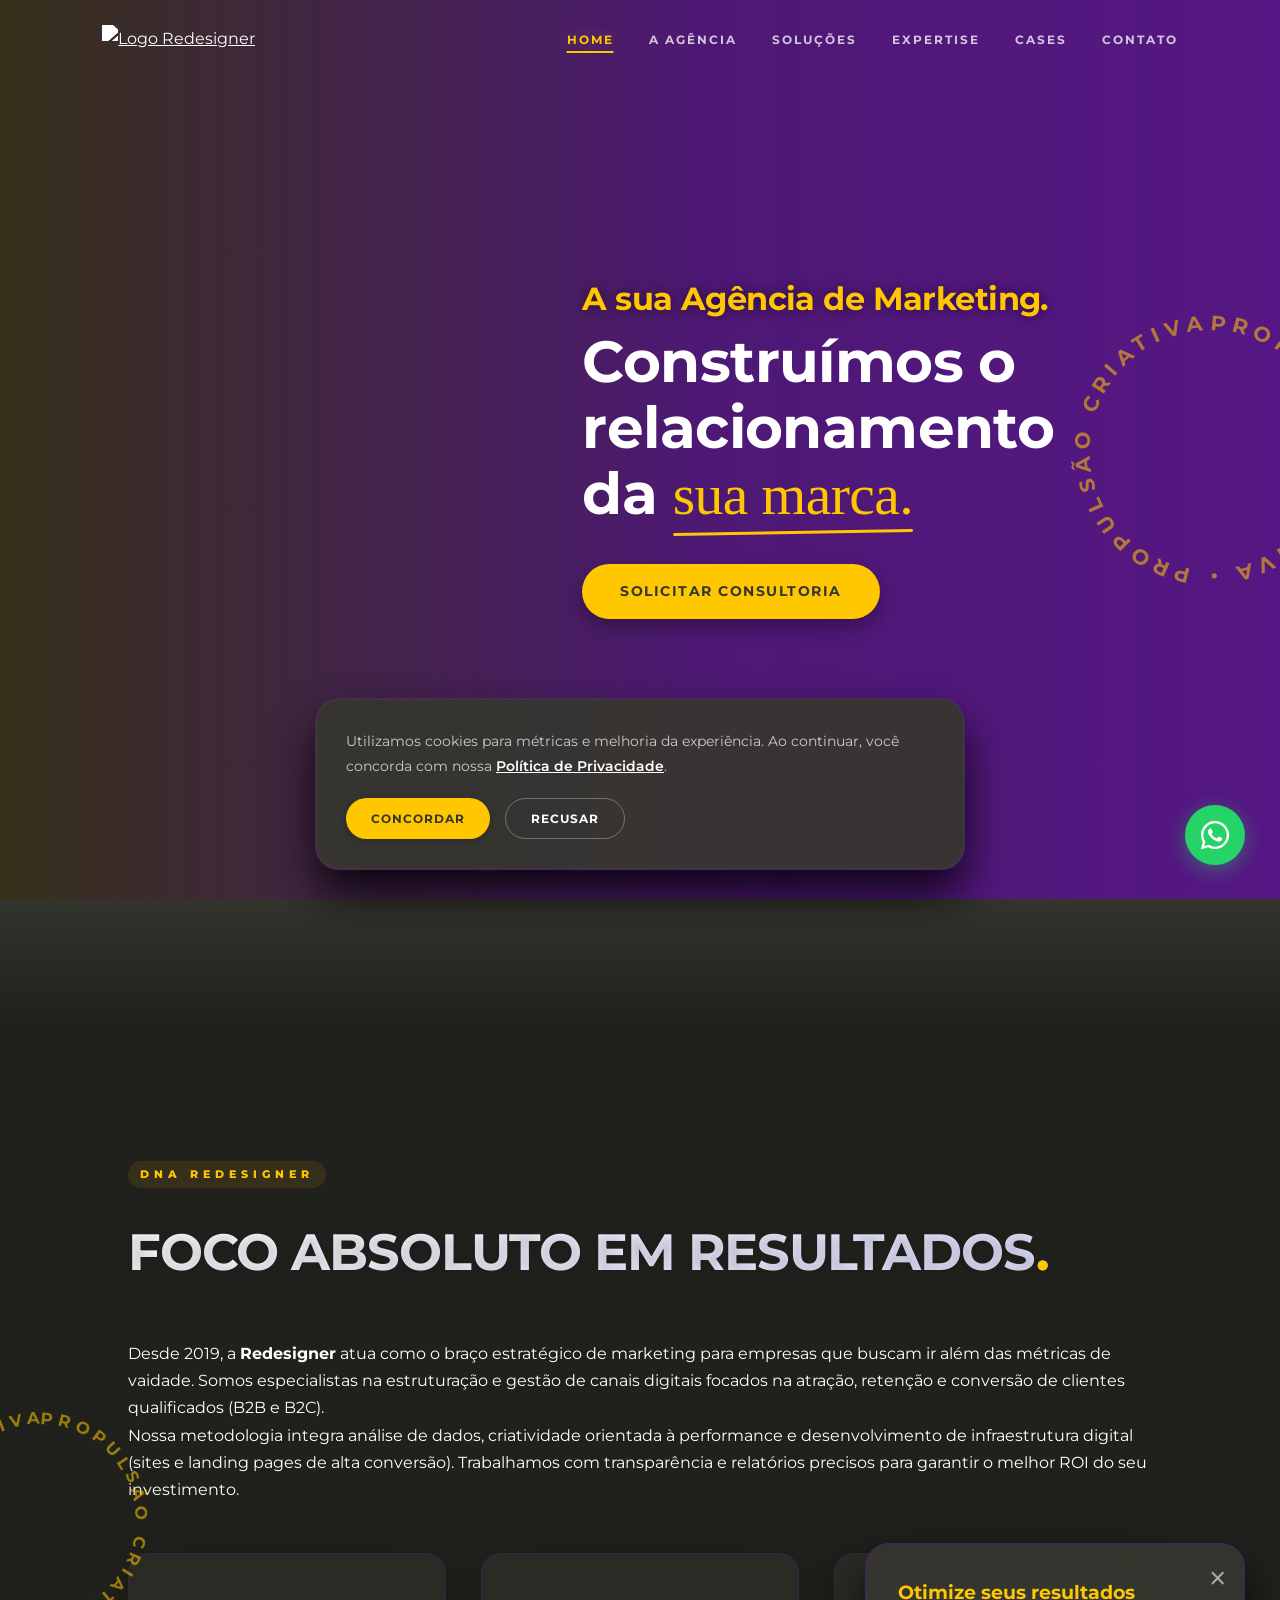
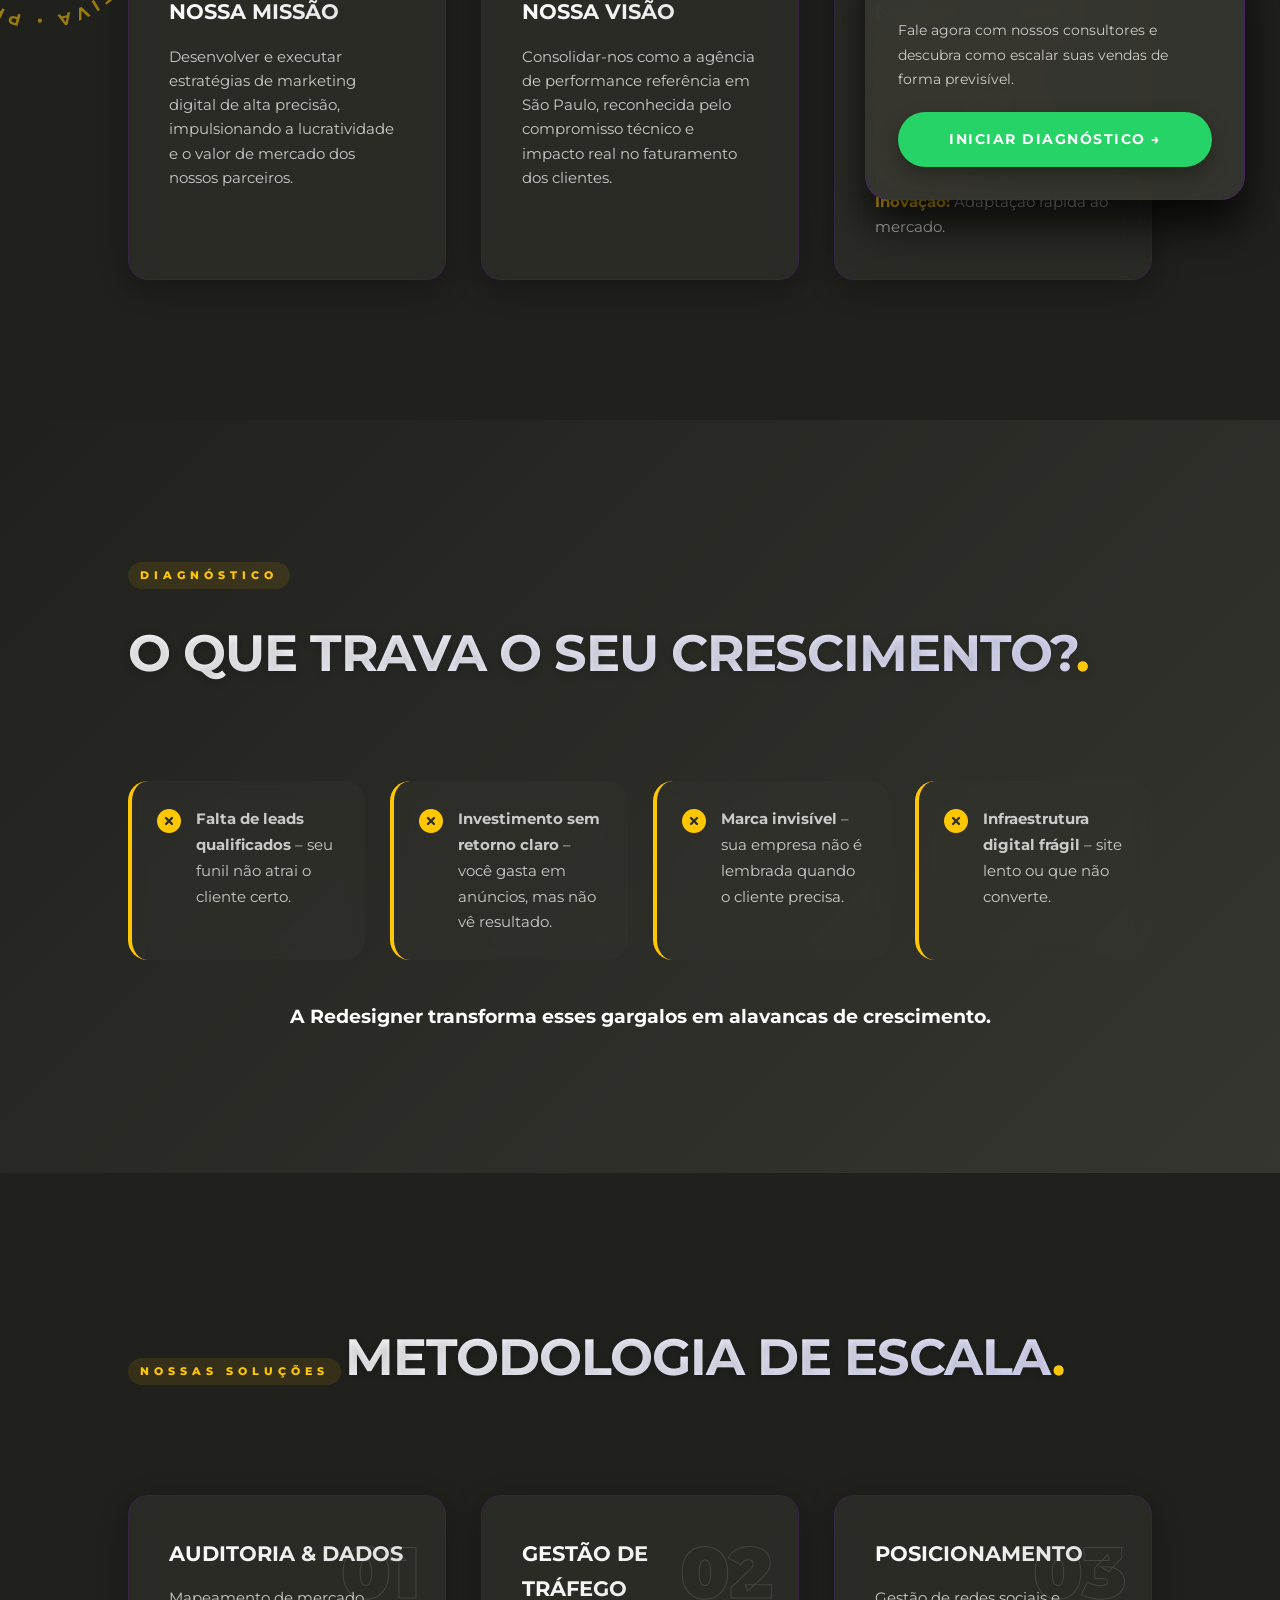
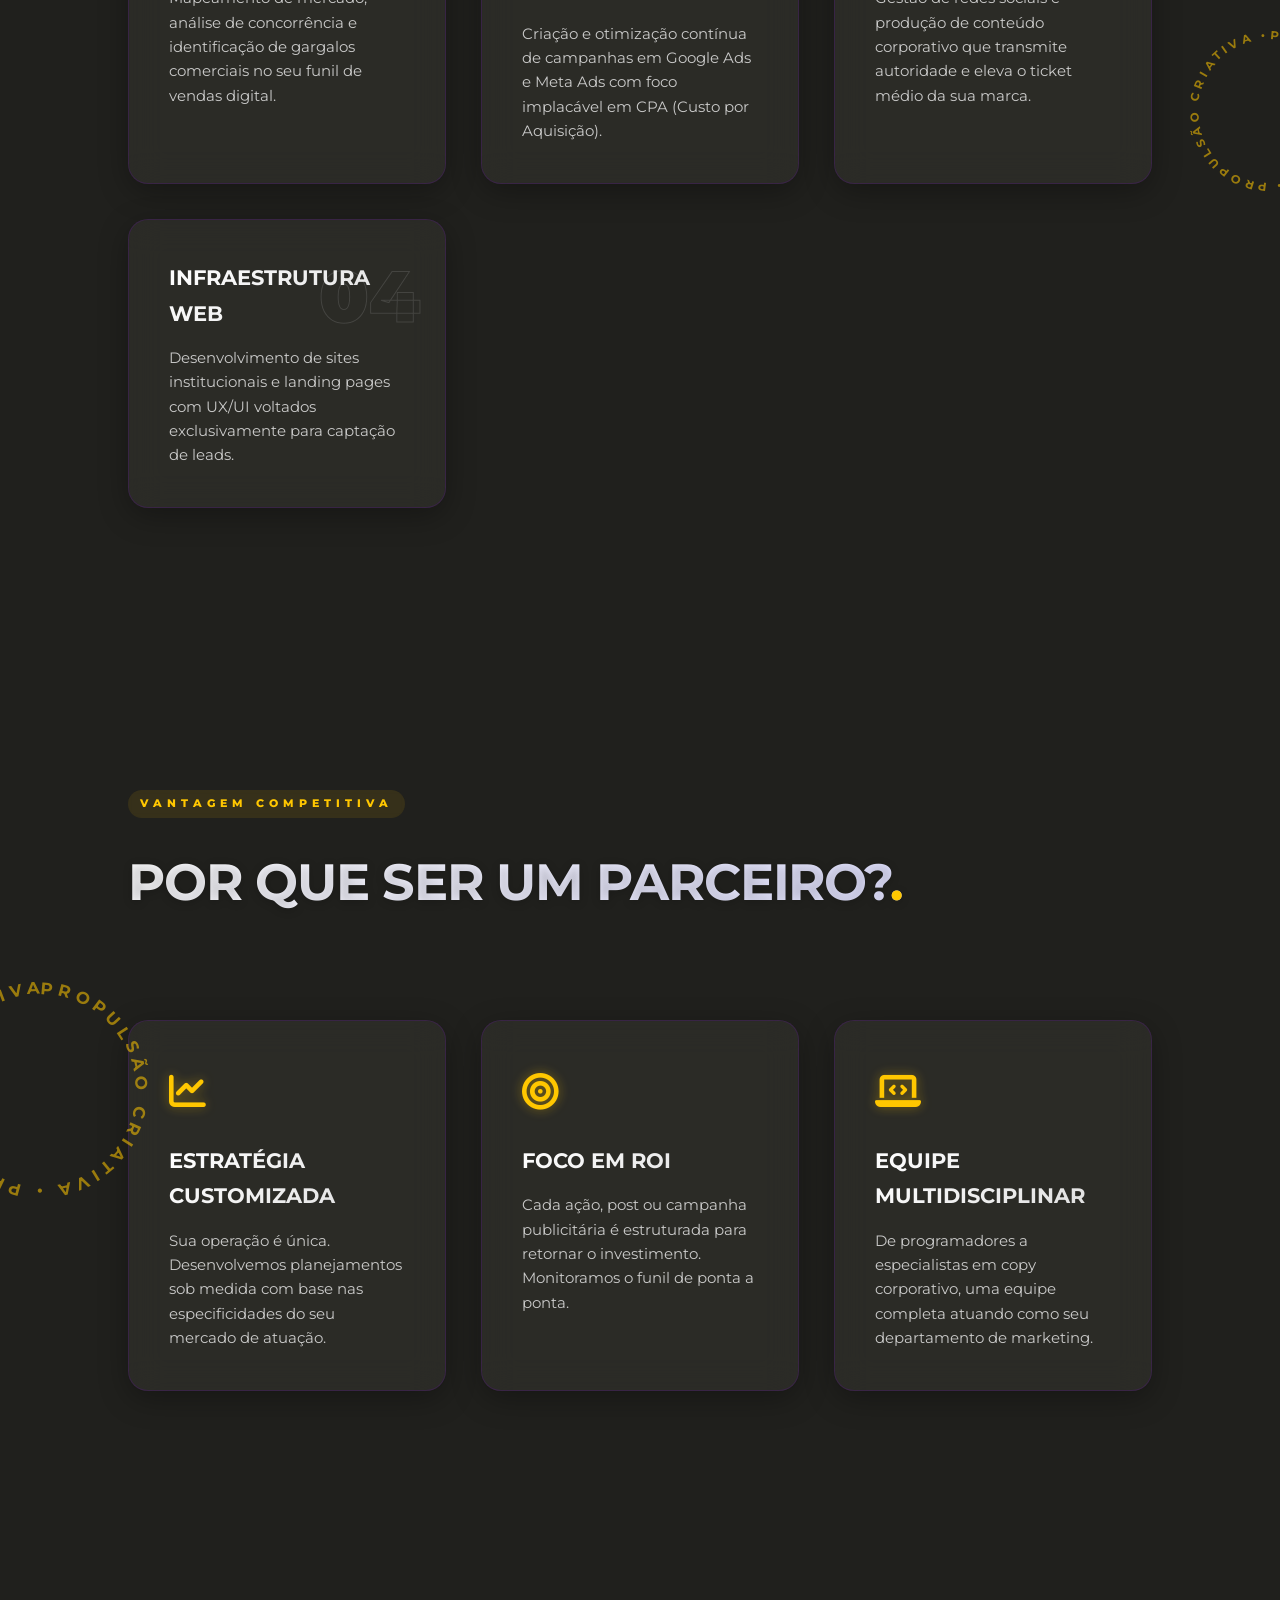
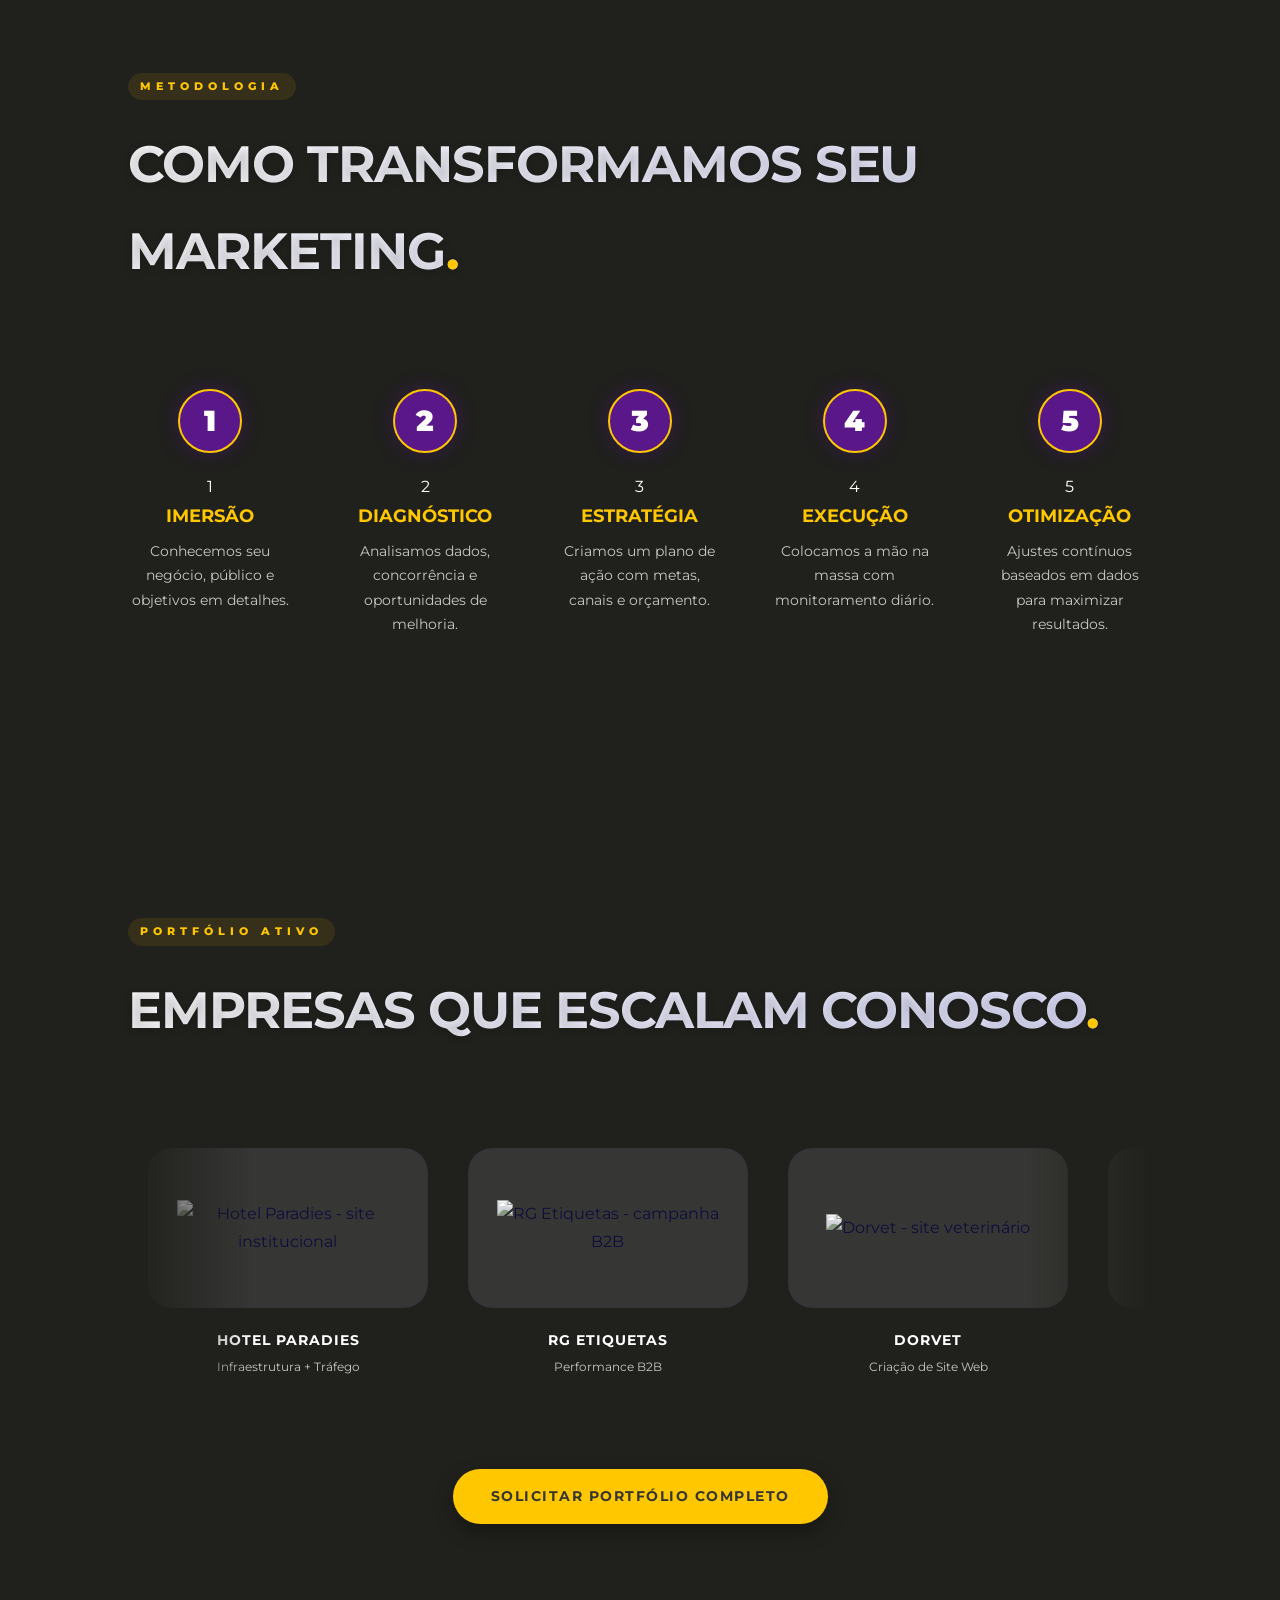
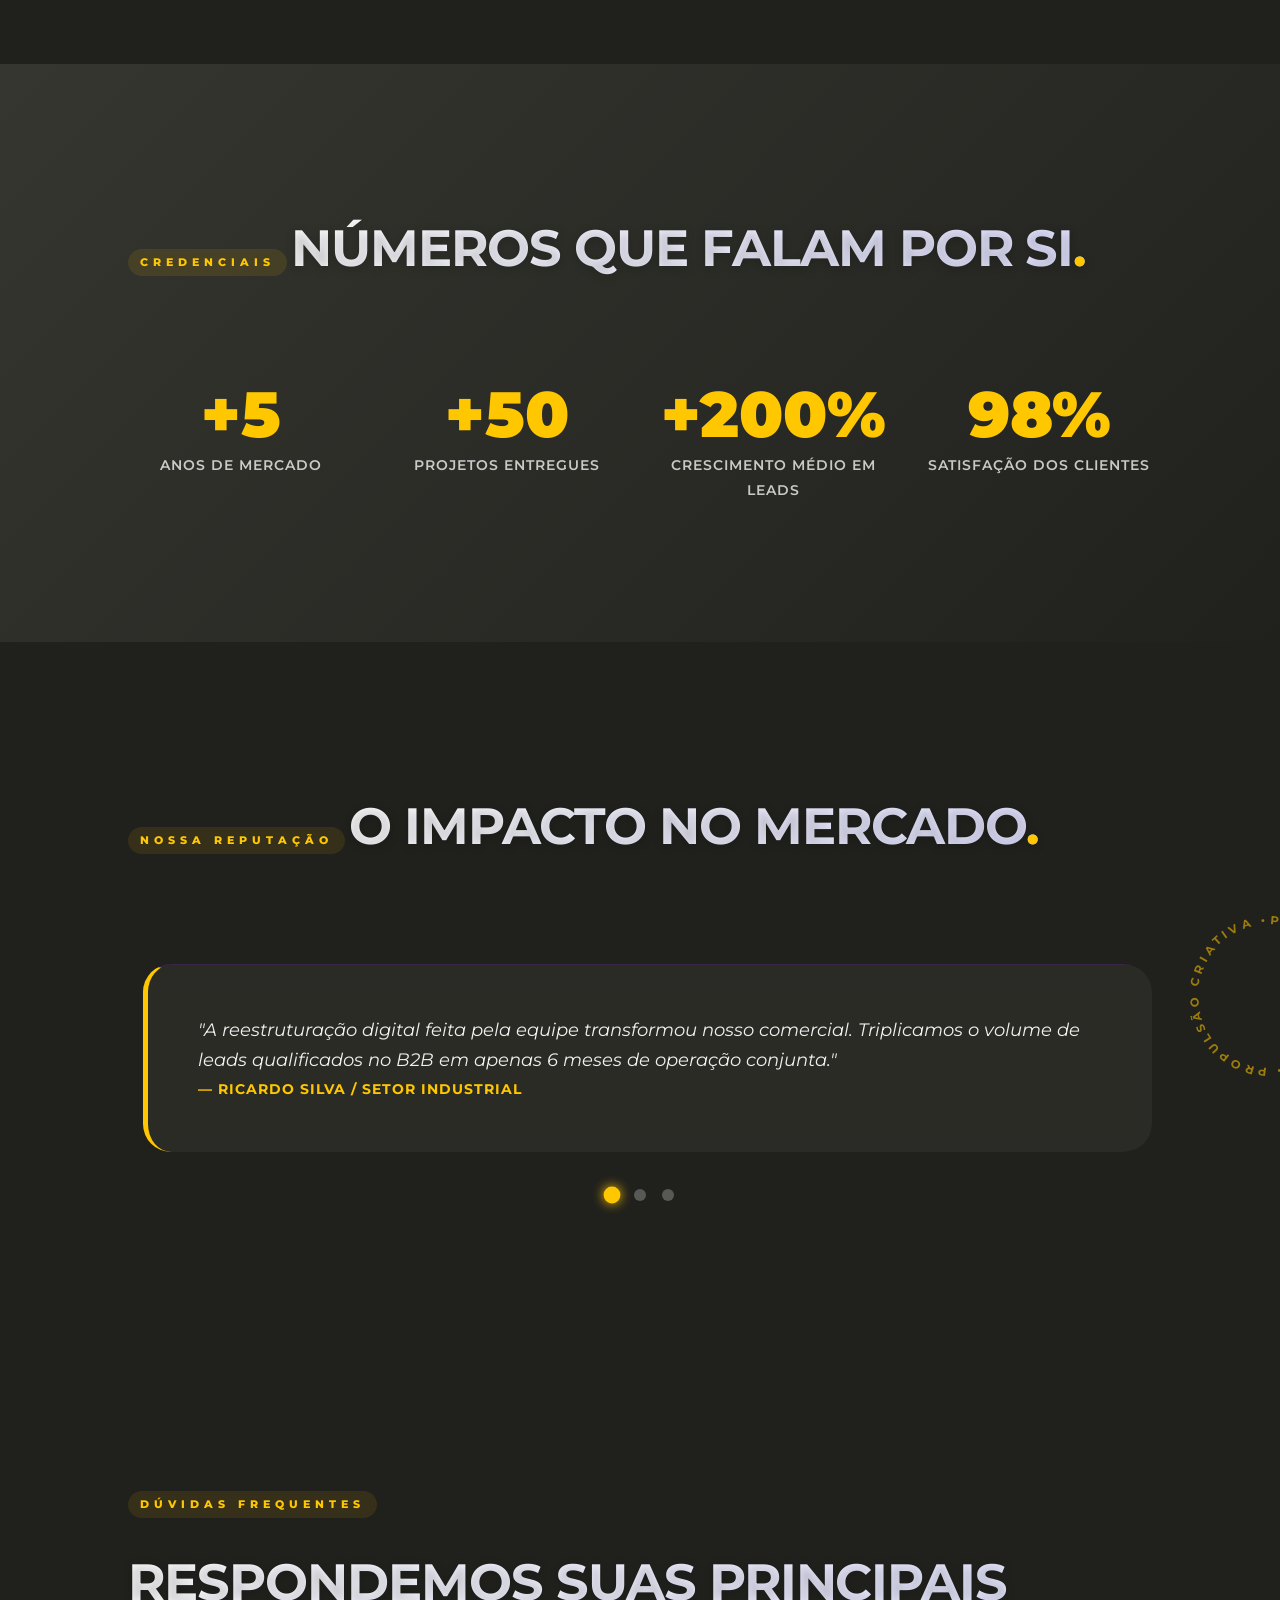
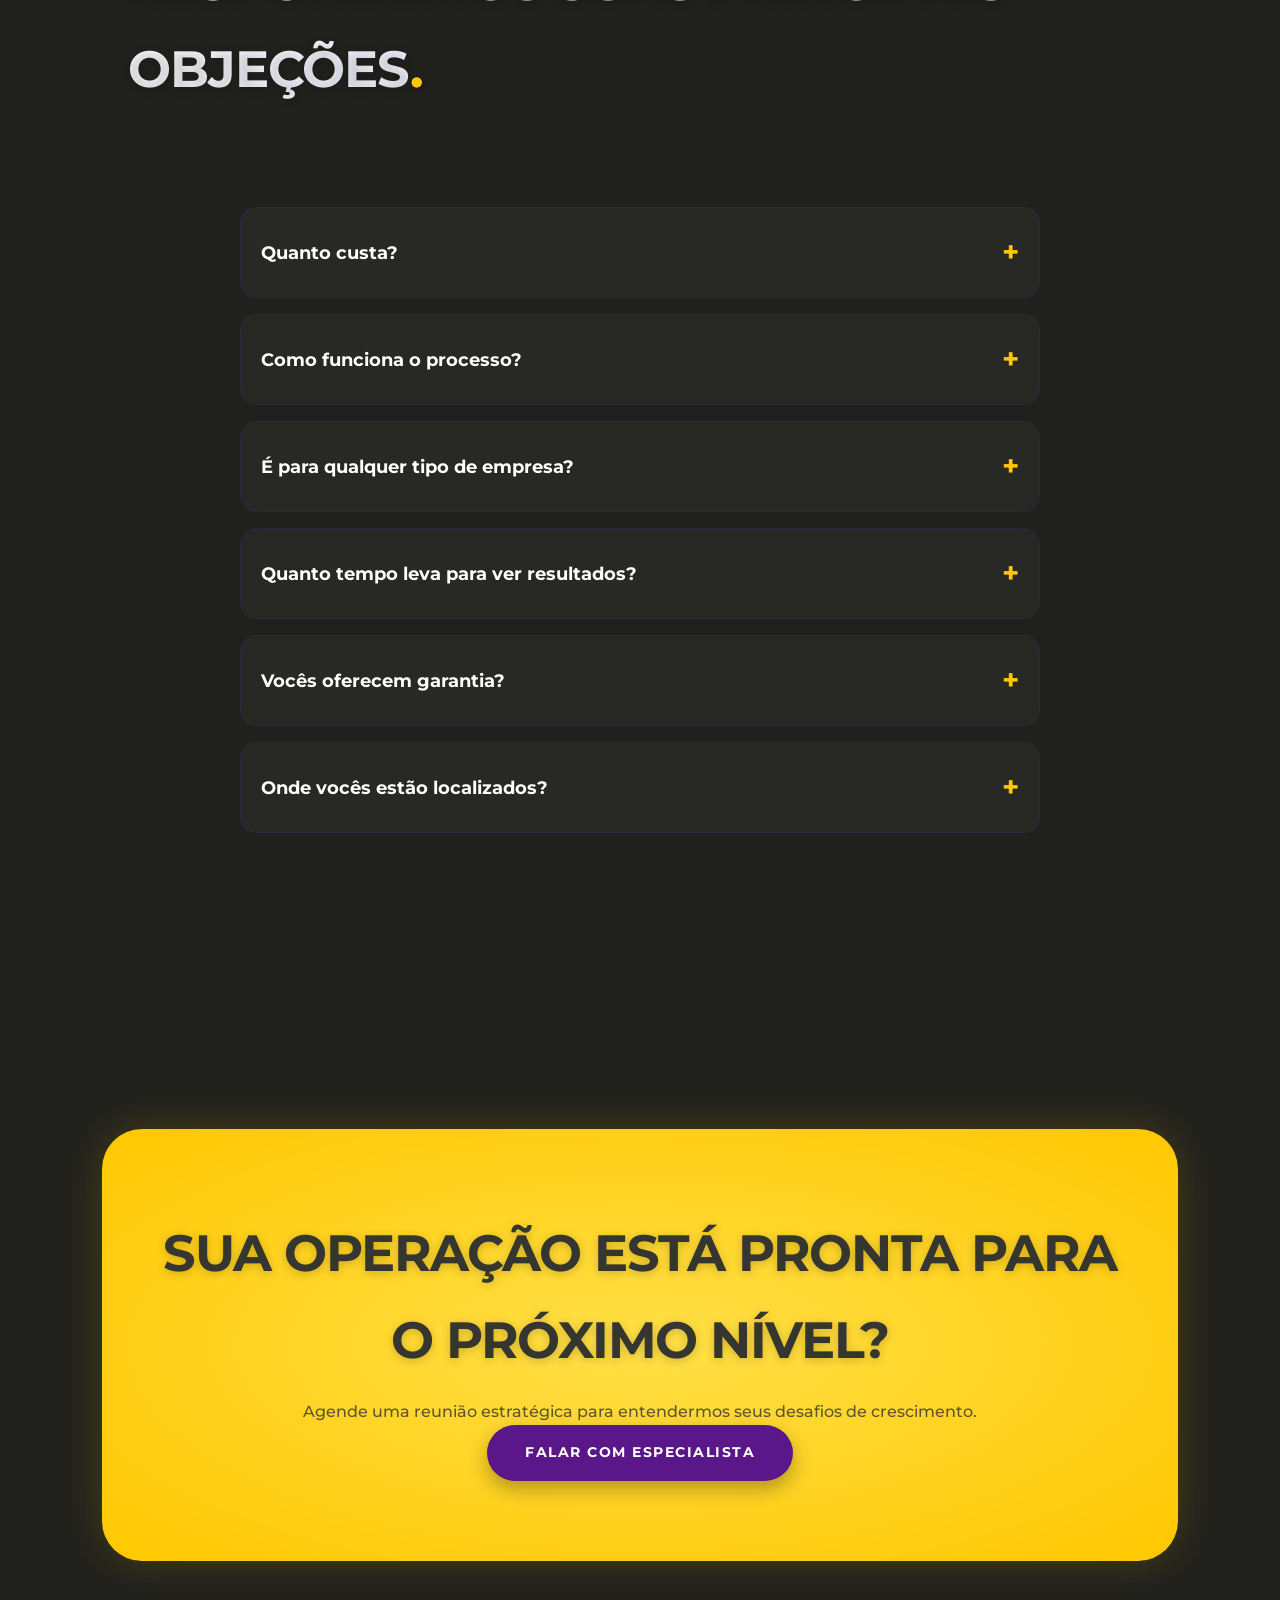
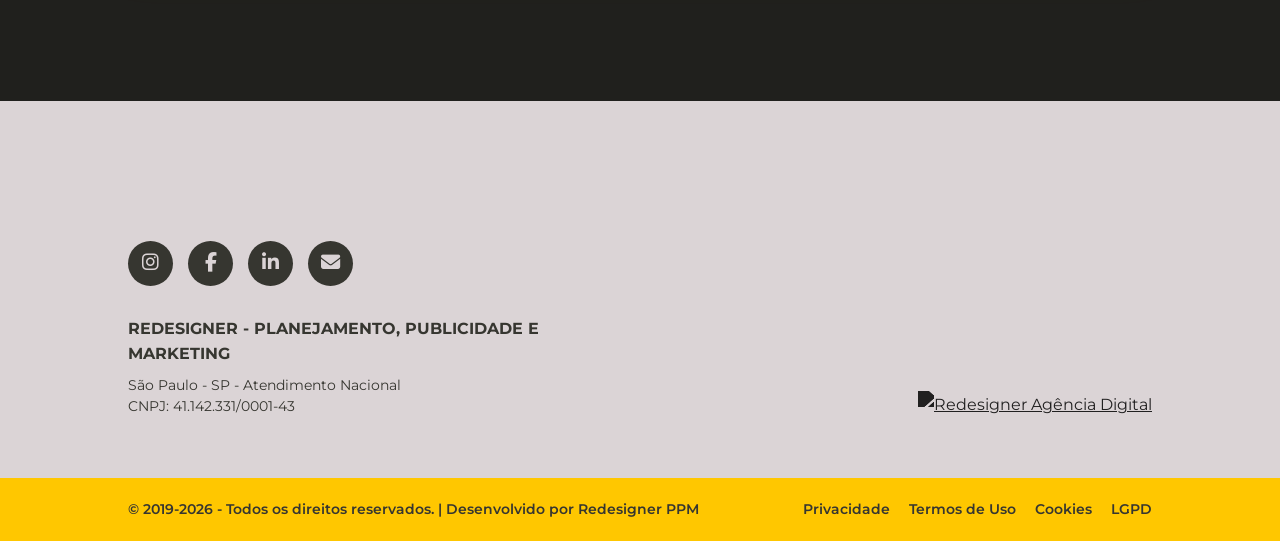
==== index.html @ c2cd37d7 "Add files via upload update" ====
<!DOCTYPE html>
<html lang="pt-BR">
<head>
    <meta charset="UTF-8">
    <meta name="viewport" content="width=device-width, initial-scale=1.0, viewport-fit=cover">
    <title>Redesigner | Agência de Marketing Digital & Performance em São Paulo</title>
    <meta name="description" content="Aceleramos o crescimento de PMEs com estratégias de tráfego pago, branding e infraestrutura digital. Foco em ROI e escala de faturamento.">
    <meta name="keywords" content="marketing digital, agência de marketing digital são paulo, gestão de redes sociais, tráfego pago, criação de sites, B2B, performance">
    <meta name="author" content="ReDesigner Agência Digital">
    <meta name="robots" content="index, follow, max-image-preview:large">
    <meta name="theme-color" content="#FFC700">
    <link rel="canonical" href="https://redesigner.com.br/">

    <!-- Favicons -->
    <link rel="icon" type="image/x-icon" href="favicon.ico">
    <link rel="icon" type="image/png" sizes="32x32" href="favicon-32x32.png">
    <link rel="icon" type="image/png" sizes="16x16" href="favicon-16x16.png">
    <link rel="apple-touch-icon" sizes="180x180" href="apple-touch-icon.png">
    <link rel="icon" type="image/png" sizes="192x192" href="android-chrome-192x192.png">
    <link rel="icon" type="image/png" sizes="512x512" href="android-chrome-512x512.png">

    <!-- Open Graph -->
    <meta property="og:type" content="website">
    <meta property="og:title" content="Redesigner | Engenharia de Crescimento e Performance">
    <meta property="og:description" content="Estratégias personalizadas e orientadas a dados para escalar o faturamento da sua empresa.">
    <meta property="og:url" content="https://redesigner.com.br/">
    <meta property="og:image" content="https://redesigner.com.br/logo-og.png">
    <meta name="twitter:card" content="summary_large_image">

    <!-- Schema.org -->
    <script type="application/ld+json">
        {
            "@context": "https://schema.org",
            "@type": "LocalBusiness",
            "name": "Redesigner Comunicação e Marketing",
            "description": "Agência de marketing digital especializada em performance, tráfego pago e soluções digitais focadas em conversão.",
            "url": "https://redesigner.com.br",
            "telephone": "+55 11 99977-8996",
            "address": {
                "@type": "PostalAddress",
                "addressLocality": "São Paulo",
                "addressRegion": "SP",
                "addressCountry": "BR"
            },
            "sameAs": [
                "https://www.instagram.com/agenciaredesigner",
                "https://www.facebook.com/agenciaredesigner"
            ],
            "openingHours": "Mo-Fr 09:00-18:00",
            "priceRange": "$$$"
        }
    </script>

    <!-- Pré-conexão para fontes -->
    <link rel="preconnect" href="https://fonts.googleapis.com">
    <link rel="preconnect" href="https://fonts.gstatic.com" crossorigin>
    <link rel="stylesheet" href="https://cdnjs.cloudflare.com/ajax/libs/font-awesome/6.4.0/css/all.min.css">
    <link href="https://fonts.googleapis.com/css2?family=Montserrat:wght@400;600;700;800;900&display=swap" rel="stylesheet">

    <!-- CSS principal -->
    <link rel="stylesheet" href="style.css">
</head>
<body>

    <!-- Elemento para partículas (somente desktop) -->
    <div id="particles-js" aria-hidden="true"></div>

    <!-- ========== WHATSAPP FLUTUANTE ========== -->
    <div class="whatsapp-float" id="whatsappFloatBtn" role="button" aria-label="Fale pelo WhatsApp" tabindex="0">
        <i class="fab fa-whatsapp" aria-hidden="true"></i>
    </div>
    <div class="whatsapp-modal" id="whatsappModal" role="dialog" aria-label="Modal WhatsApp">
        <button class="whatsapp-modal-close" id="whatsappModalClose" aria-label="Fechar modal">×</button>
        <h4>Otimize seus resultados</h4>
        <p>Fale agora com nossos consultores e descubra como escalar suas vendas de forma previsível.</p>
        <a href="https://wa.me/5511999778996" target="_blank" rel="noopener noreferrer" class="btn-prime btn-whatsapp">Iniciar Diagnóstico →</a>
    </div>

    <!-- ========== COOKIE POPUP ========== -->
    <div class="cookie-popup" id="cookiePopup" role="alert" aria-label="Aviso de cookies">
        <p>Utilizamos cookies para métricas e melhoria da experiência. Ao continuar, você concorda com nossa <a href="privacidade.html" class="cookie-link">Política de Privacidade</a>.</p>
        <div class="cookie-actions">
            <button class="btn-cookie btn-accept" id="cookieAccept">Concordar</button>
            <button class="btn-cookie btn-decline" id="cookieDecline">Recusar</button>
        </div>
    </div>

    <!-- ========== HEADER / NAVBAR ========== -->
    <header class="navbar" id="navbar" role="banner">
        <a href="index.html" class="logo-link" aria-label="Redesigner - Página inicial">
            <img src="logo.png" alt="Logo Redesigner" class="logo-img" width="150" height="75">
        </a>
        <nav aria-label="Navegação principal">
            <ul class="nav-items" id="navMenu">
                <li><a href="#home" class="active">Home</a></li>
                <li><a href="#proposta">A Agência</a></li>
                <li><a href="#solucoes">Soluções</a></li>
                <li><a href="#diferenciais">Expertise</a></li>
                <li><a href="#cases">Cases</a></li>
                <li><a href="#contato">Contato</a></li>
            </ul>
        </nav>
        <button class="burger-btn" id="burgerBtn" aria-label="Abrir menu mobile" aria-expanded="false">
            <span></span><span></span><span></span>
        </button>
    </header>

    <!-- Menu mobile (overlay) -->
    <div class="mobile-nav-overlay" id="mobileMenu" role="navigation" aria-label="Menu mobile">
        <ul class="nav-items">
            <li><a href="#home" class="mobile-link">Home</a></li>
            <li><a href="#proposta" class="mobile-link">A Agência</a></li>
            <li><a href="#solucoes" class="mobile-link">Soluções</a></li>
            <li><a href="#diferenciais" class="mobile-link">Expertise</a></li>
            <li><a href="#cases" class="mobile-link">Cases</a></li>
            <li><a href="#contato" class="mobile-link">Contato</a></li>
        </ul>
    </div>

    <!-- ========== CONTEÚDO PRINCIPAL ========== -->
    <main>
        <!-- ===== HERO ===== -->
        <section id="home" class="hero" aria-label="Apresentação">
            <div class="hero-background">
                <div class="hero-bg-img active" style="background-image: url('img2.png');" role="img" aria-label="Equipe Redesigner em reunião criativa"></div>
                <div class="hero-bg-img" style="background-image: url('img3.png');" role="img" aria-label="Ambiente de trabalho moderno"></div>
                <div class="hero-bg-img" style="background-image: url('img4.png');" role="img" aria-label="Profissionais de marketing digital"></div>
                <div class="hero-bg-img" style="background-image: url('img5.png');" role="img" aria-label="Resultados em gráficos"></div>
            </div>

            <!-- Badge decorativo giratório -->
            <div class="propulsao-badge right large" aria-hidden="true">
                <svg viewBox="0 0 200 200" width="300" height="300">
                    <path id="circle-hero" d="M 100, 20 a 80,80 0 1,1 -0.1,0" fill="none" />
                    <text fill="#FFC700" font-size="14" font-weight="700" letter-spacing="4" font-family="'Paralucent', 'Montserrat', sans-serif">
                        <textPath href="#circle-hero" startOffset="0%">PROPULSÃO CRIATIVA • PROPULSÃO CRIATIVA • PROPULSÃO CRIATIVA • </textPath>
                    </text>
                </svg>
            </div>

            <div class="hero-container">
                <div class="hero-content">
                    <h1 class="hero-title">
                        <span class="hero-subtitle-top">A sua Agência de Marketing.</span>
                        Construímos o relacionamento<br>
                        da <span class="handwritten-highlight">sua marca.</span>
                    </h1>
                    <a href="#contato" class="btn-prime">Solicitar Consultoria</a>
                </div>
            </div>
        </section>

        <!-- Transição suave -->
        <div class="hero-transition" aria-hidden="true"></div>

        <!-- ===== PROPOSTA DE VALOR ===== -->
        <section id="proposta" aria-labelledby="proposta-title">
            <div class="propulsao-badge left medium" aria-hidden="true">
                <svg viewBox="0 0 200 200" width="240" height="240">
                    <path id="circle-proposta" d="M 100, 20 a 80,80 0 1,1 -0.1,0" fill="none" />
                    <text fill="#FFC700" font-size="14" font-weight="700" letter-spacing="4" font-family="'Paralucent', 'Montserrat', sans-serif">
                        <textPath href="#circle-proposta" startOffset="0%">PROPULSÃO CRIATIVA • PROPULSÃO CRIATIVA • PROPULSÃO CRIATIVA • </textPath>
                    </text>
                </svg>
            </div>
            <span class="section-label">DNA Redesigner</span>
            <h2 id="proposta-title">Foco Absoluto em Resultados</h2>
            <div class="proposta-texto">
                <p>Desde 2019, a <strong>Redesigner</strong> atua como o braço estratégico de marketing para empresas que buscam ir além das métricas de vaidade. Somos especialistas na estruturação e gestão de canais digitais focados na atração, retenção e conversão de clientes qualificados (B2B e B2C).</p>
                <p>Nossa metodologia integra análise de dados, criatividade orientada à performance e desenvolvimento de infraestrutura digital (sites e landing pages de alta conversão). Trabalhamos com transparência e relatórios precisos para garantir o melhor ROI do seu investimento.</p>
            </div>
            <div class="grid-3">
                <article class="card">
                    <h3>Nossa Missão</h3>
                    <p>Desenvolver e executar estratégias de marketing digital de alta precisão, impulsionando a lucratividade e o valor de mercado dos nossos parceiros.</p>
                </article>
                <article class="card">
                    <h3>Nossa Visão</h3>
                    <p>Consolidar-nos como a agência de performance referência em São Paulo, reconhecida pelo compromisso técnico e impacto real no faturamento dos clientes.</p>
                </article>
                <article class="card">
                    <h3>Nossos Valores</h3>
                    <p><strong>Decisões por Dados:</strong> Achismos não escalam negócios.<br><strong>Parceria Estratégica:</strong> O seu sucesso viabiliza o nosso.<br><strong>Transparência:</strong> Clareza total nos investimentos.<br><strong>Inovação:</strong> Adaptação rápida ao mercado.</p>
                </article>
            </div>
        </section>

        <!-- ===== CONTEXTUALIZAÇÃO DO PROBLEMA ===== -->
        <section id="problema" aria-labelledby="problema-title" class="problema-section">
            <span class="section-label">Diagnóstico</span>
            <h2 id="problema-title">O que trava o seu crescimento?</h2>
            <div class="problema-grid">
                <div class="problema-item">
                    <i class="fas fa-times-circle" aria-hidden="true"></i>
                    <p><strong>Falta de leads qualificados</strong> – seu funil não atrai o cliente certo.</p>
                </div>
                <div class="problema-item">
                    <i class="fas fa-times-circle" aria-hidden="true"></i>
                    <p><strong>Investimento sem retorno claro</strong> – você gasta em anúncios, mas não vê resultado.</p>
                </div>
                <div class="problema-item">
                    <i class="fas fa-times-circle" aria-hidden="true"></i>
                    <p><strong>Marca invisível</strong> – sua empresa não é lembrada quando o cliente precisa.</p>
                </div>
                <div class="problema-item">
                    <i class="fas fa-times-circle" aria-hidden="true"></i>
                    <p><strong>Infraestrutura digital frágil</strong> – site lento ou que não converte.</p>
                </div>
            </div>
            <p class="problema-conclusao">A Redesigner transforma esses gargalos em alavancas de crescimento.</p>
        </section>

        <!-- ===== SOLUÇÃO (SERVIÇOS) ===== -->
        <section id="solucoes" aria-labelledby="solucoes-title">
            <div class="propulsao-badge right small" aria-hidden="true">
                <svg viewBox="0 0 200 200" width="180" height="180">
                    <path id="circle-solucoes" d="M 100, 20 a 80,80 0 1,1 -0.1,0" fill="none" />
                    <text fill="#FFC700" font-size="13" font-weight="700" letter-spacing="4" font-family="'Paralucent', 'Montserrat', sans-serif">
                        <textPath href="#circle-solucoes" startOffset="0%">PROPULSÃO CRIATIVA • PROPULSÃO CRIATIVA • PROPULSÃO CRIATIVA • </textPath>
                    </text>
                </svg>
            </div>
            <span class="section-label">Nossas Soluções</span>
            <h2 id="solucoes-title">Metodologia de Escala</h2>
            <div class="grid-4">
                <article class="card service-card">
                    <span class="card-number" aria-hidden="true">01</span>
                    <h3>Auditoria &amp; Dados</h3>
                    <p>Mapeamento de mercado, análise de concorrência e identificação de gargalos comerciais no seu funil de vendas digital.</p>
                </article>
                <article class="card service-card">
                    <span class="card-number" aria-hidden="true">02</span>
                    <h3>Gestão de Tráfego</h3>
                    <p>Criação e otimização contínua de campanhas em Google Ads e Meta Ads com foco implacável em CPA (Custo por Aquisição).</p>
                </article>
                <article class="card service-card">
                    <span class="card-number" aria-hidden="true">03</span>
                    <h3>Posicionamento</h3>
                    <p>Gestão de redes sociais e produção de conteúdo corporativo que transmite autoridade e eleva o ticket médio da sua marca.</p>
                </article>
                <article class="card service-card">
                    <span class="card-number" aria-hidden="true">04</span>
                    <h3>Infraestrutura Web</h3>
                    <p>Desenvolvimento de sites institucionais e landing pages com UX/UI voltados exclusivamente para captação de leads.</p>
                </article>
            </div>
        </section>

        <!-- ===== BENEFÍCIOS / DIFERENCIAIS ===== -->
        <section id="diferenciais" aria-labelledby="diferenciais-title">
            <div class="propulsao-badge left medium" aria-hidden="true">
                <svg viewBox="0 0 200 200" width="240" height="240">
                    <path id="circle-diferenciais" d="M 100, 20 a 80,80 0 1,1 -0.1,0" fill="none" />
                    <text fill="#FFC700" font-size="14" font-weight="700" letter-spacing="4" font-family="'Paralucent', 'Montserrat', sans-serif">
                        <textPath href="#circle-diferenciais" startOffset="0%">PROPULSÃO CRIATIVA • PROPULSÃO CRIATIVA • PROPULSÃO CRIATIVA • </textPath>
                    </text>
                </svg>
            </div>
            <span class="section-label">Vantagem Competitiva</span>
            <h2 id="diferenciais-title">Por que ser um parceiro?</h2>
            <div class="grid-3">
                <article class="card">
                    <div class="dif-icon"><i class="fas fa-chart-line" aria-hidden="true"></i></div>
                    <h3>Estratégia Customizada</h3>
                    <p>Sua operação é única. Desenvolvemos planejamentos sob medida com base nas especificidades do seu mercado de atuação.</p>
                </article>
                <article class="card">
                    <div class="dif-icon"><i class="fas fa-bullseye" aria-hidden="true"></i></div>
                    <h3>Foco em ROI</h3>
                    <p>Cada ação, post ou campanha publicitária é estruturada para retornar o investimento. Monitoramos o funil de ponta a ponta.</p>
                </article>
                <article class="card">
                    <div class="dif-icon"><i class="fas fa-laptop-code" aria-hidden="true"></i></div>
                    <h3>Equipe Multidisciplinar</h3>
                    <p>De programadores a especialistas em copy corporativo, uma equipe completa atuando como seu departamento de marketing.</p>
                </article>
            </div>
        </section>

        <!-- ===== PROCESSO (COMO FUNCIONA) ===== -->
        <section id="processo" aria-labelledby="processo-title">
            <span class="section-label">Metodologia</span>
            <h2 id="processo-title">Como transformamos seu marketing</h2>
            <div class="processo-timeline">
                <div class="processo-step">
                    <span class="step-number">1</span>
                    <div class="step-content">
                        <h3>Imersão</h3>
                        <p>Conhecemos seu negócio, público e objetivos em detalhes.</p>
                    </div>
                </div>
                <div class="processo-step">
                    <span class="step-number">2</span>
                    <div class="step-content">
                        <h3>Diagnóstico</h3>
                        <p>Analisamos dados, concorrência e oportunidades de melhoria.</p>
                    </div>
                </div>
                <div class="processo-step">
                    <span class="step-number">3</span>
                    <div class="step-content">
                        <h3>Estratégia</h3>
                        <p>Criamos um plano de ação com metas, canais e orçamento.</p>
                    </div>
                </div>
                <div class="processo-step">
                    <span class="step-number">4</span>
                    <div class="step-content">
                        <h3>Execução</h3>
                        <p>Colocamos a mão na massa com monitoramento diário.</p>
                    </div>
                </div>
                <div class="processo-step">
                    <span class="step-number">5</span>
                    <div class="step-content">
                        <h3>Otimização</h3>
                        <p>Ajustes contínuos baseados em dados para maximizar resultados.</p>
                    </div>
                </div>
            </div>
        </section>

        <!-- ===== DEMONSTRAÇÃO / CASES (ATUALIZADO) ===== -->
        <section id="cases" aria-labelledby="cases-title">
            <span class="section-label">Portfólio Ativo</span>
            <h2 id="cases-title">Empresas que escalam conosco</h2>
            <div class="carousel-viewport">
                <div class="carousel-track" id="casesTrack">
                    <!-- Cases existentes -->
                    <a href="https://hotelparadiesexpress.com.br/" class="case-item" target="_blank" rel="noopener noreferrer">
                        <div class="case-img-box"><img src="paradies.png" alt="Hotel Paradies - site institucional" loading="lazy"></div>
                        <h4>Hotel Paradies</h4>
                        <span>Infraestrutura + Tráfego</span>
                    </a>
                    <a href="http://rgetiquetas.com.br/" class="case-item" target="_blank" rel="noopener noreferrer">
                        <div class="case-img-box"><img src="rg-etiquetas.png" alt="RG Etiquetas - campanha B2B" loading="lazy"></div>
                        <h4>RG Etiquetas</h4>
                        <span>Performance B2B</span>
                    </a>
                    <a href="https://www.dorvet.com.br/" class="case-item" target="_blank" rel="noopener noreferrer">
                        <div class="case-img-box"><img src="dorvet.png" alt="Dorvet - site veterinário" loading="lazy"></div>
                        <h4>Dorvet</h4>
                        <span>Criação de Site Web</span>
                    </a>
                    <a href="https://tiojuniortaxipet.com.br/" class="case-item" target="_blank" rel="noopener noreferrer">
                        <div class="case-img-box"><img src="taxipet.png" alt="Tio Júnior Taxi Pet - tráfego" loading="lazy"></div>
                        <h4>Tio Júnior Taxi Pet</h4>
                        <span>Tráfego + Captação</span>
                    </a>
                    <a href="https://jardinpaysan.com.br/" class="case-item" target="_blank" rel="noopener noreferrer">
                        <div class="case-img-box"><img src="jardin-paysan.png" alt="Jardin Paysan - branding" loading="lazy"></div>
                        <h4>Jardin Paysan</h4>
                        <span>Posicionamento de Marca</span>
                    </a>
                    <a href="https://mibportoes.com.br/" class="case-item" target="_blank" rel="noopener noreferrer">
                        <div class="case-img-box"><img src="mib-portoes.png" alt="MIB Portões - desenvolvimento web" loading="lazy"></div>
                        <h4>MIB Portões</h4>
                        <span>Desenvolvimento Web</span>
                    </a>
                    <a href="https://odontologiaideale.com.br/" class="case-item" target="_blank" rel="noopener noreferrer">
                        <div class="case-img-box"><img src="logo-ideale.png" alt="Odontologia Ideale - soluções digitais" loading="lazy"></div>
                        <h4>Odontologia Ideale</h4>
                        <span>Soluções Digitais</span>
                    </a>
                    <a href="https://mfurtadocontabil.com.br/" class="case-item" target="_blank" rel="noopener noreferrer">
                        <div class="case-img-box"><img src="m-furtado.png" alt="M. Furtado Contabilidade - site" loading="lazy"></div>
                        <h4>M. Furtado Contabilidade</h4>
                        <span>Desenvolvimento Web</span>
                    </a>
                    <a href="https://www.nandaturismo.com.br/" class="case-item" target="_blank" rel="noopener noreferrer">
                        <div class="case-img-box"><img src="nanda.png" alt="Nanda Turismo - soluções digitais" loading="lazy"></div>
                        <h4>Nanda Turismo</h4>
                        <span>Soluções Digitais</span>
                    </a>
                   <!---- <a href="#" class="case-item" target="_blank" rel="noopener noreferrer">
                        <div class="case-img-box"><img src="doghood.png" alt="Doghood - site" loading="lazy"></div>
                        <h4>Doghood</h4>
                        <span>Desenvolvimento Web</span>
                    </a>
                    <a href="#" class="case-item" target="_blank" rel="noopener noreferrer">
                        <div class="case-img-box"><img src="petblend.png" alt="PetBlend - site" loading="lazy"></div>
                        <h4>PetBlend</h4>
                        <span>Desenvolvimento Web</span> -->
                    </a>

                    <!-- NOVOS CASES ADICIONADOS -->
                    <!-- <a href="#" class="case-item" target="_blank" rel="noopener noreferrer">
                        <div class="case-img-box"><img src="dog-center.png" alt="Dog Center Ipiranga - pet shop" loading="lazy"></div>
                        <h4>Dog Center Ipiranga</h4>
                        <span>Infraestrutura + Tráfego</span> -->
                    </a>
                    <a href="#" class="case-item" target="_blank" rel="noopener noreferrer">
                        <div class="case-img-box"><img src="morada.png" alt="Pet Shop Morada dos Pássaros" loading="lazy"></div>
                        <h4>Morada dos Pássaros</h4>
                        <span>Soluções Digitais</span>
                    </a>
                </div>
            </div>
            <div class="cases-cta">
                <a href="https://wa.me/5511999778996" target="_blank" rel="noopener noreferrer" class="btn-prime">Solicitar Portfólio Completo</a>
            </div>
        </section>

        <!-- ===== AUTORIDADE ===== -->
        <section id="autoridade" aria-labelledby="autoridade-title" class="autoridade-section">
            <span class="section-label">Credenciais</span>
            <h2 id="autoridade-title">Números que falam por si</h2>
            <div class="autoridade-grid">
                <div class="autoridade-item">
                    <span class="numero">+5</span>
                    <p>anos de mercado</p>
                </div>
                <div class="autoridade-item">
                    <span class="numero">+50</span>
                    <p>projetos entregues</p>
                </div>
                <div class="autoridade-item">
                    <span class="numero">+200%</span>
                    <p>crescimento médio em leads</p>
                </div>
                <div class="autoridade-item">
                    <span class="numero">98%</span>
                    <p>satisfação dos clientes</p>
                </div>
            </div>
        </section>

        <!-- ===== DEPOIMENTOS (Prova Social) ===== -->
        <section id="depoimentos" aria-labelledby="depoimentos-title">
            <div class="propulsao-badge right small" aria-hidden="true">
                <svg viewBox="0 0 200 200" width="180" height="180">
                    <path id="circle-depoimentos" d="M 100, 20 a 80,80 0 1,1 -0.1,0" fill="none" />
                    <text fill="#FFC700" font-size="13" font-weight="700" letter-spacing="4" font-family="'Paralucent', 'Montserrat', sans-serif">
                        <textPath href="#circle-depoimentos" startOffset="0%">PROPULSÃO CRIATIVA • PROPULSÃO CRIATIVA • PROPULSÃO CRIATIVA • </textPath>
                    </text>
                </svg>
            </div>
            <span class="section-label">Nossa Reputação</span>
            <h2 id="depoimentos-title">O impacto no mercado</h2>
            <div class="testimonials-container">
                <div class="testimonials-track" id="testimonialTrack">
                    <article class="testi-card">
                        <blockquote class="quote">"A reestruturação digital feita pela equipe transformou nosso comercial. Triplicamos o volume de leads qualificados no B2B em apenas 6 meses de operação conjunta."</blockquote>
                        <cite class="author">— Ricardo Silva / Setor Industrial</cite>
                    </article>
                    <article class="testi-card">
                        <blockquote class="quote">"Profissionalismo desde o diagnóstico inicial até os relatórios de performance. Conseguimos baixar nosso CAC em 40% através da gestão de tráfego."</blockquote>
                        <cite class="author">— Ana Paula Melo / Varejo Premium</cite>
                    </article>
                    <article class="testi-card">
                        <blockquote class="quote">"Uma agência que finalmente entende de negócios e não apenas de design. O site desenvolvido converte visitantes em clientes diariamente."</blockquote>
                        <cite class="author">— Carlos Dutra / Serviços Veterinários</cite>
                    </article>
                </div>
            </div>
            <div class="dots" id="testimonialDots" role="tablist" aria-label="Navegação de depoimentos"></div>
        </section>

        <!-- ===== OBJEÇÕES / FAQ ===== -->
        <section id="faq" aria-labelledby="faq-title">
            <span class="section-label">Dúvidas Frequentes</span>
            <h2 id="faq-title">Respondemos suas principais objeções</h2>
            <div class="faq-list">
                <details class="faq-item">
                    <summary>Quanto custa?</summary>
                    <p>Nossos serviços são personalizados. Oferecemos planos mensais e projetos específicos. Entre em contato para um diagnóstico gratuito e orçamento sob medida.</p>
                </details>
                <details class="faq-item">
                    <summary>Como funciona o processo?</summary>
                    <p>Começamos com uma imersão no seu negócio, seguida de diagnóstico, planejamento estratégico, execução e otimização contínua. Você tem total visibilidade de cada etapa.</p>
                </details>
                <details class="faq-item">
                    <summary>É para qualquer tipo de empresa?</summary>
                    <p>Atendemos principalmente PMEs de diversos setores (indústria, varejo, serviços, saúde, etc.). Se sua empresa busca crescimento digital, podemos ajudar.</p>
                </details>
                <details class="faq-item">
                    <summary>Quanto tempo leva para ver resultados?</summary>
                    <p>Depende do objetivo, mas geralmente vemos melhorias significativas em 60 a 90 dias. Campanhas de tráfego podem gerar leads já na primeira semana.</p>
                </details>
                <details class="faq-item">
                    <summary>Vocês oferecem garantia?</summary>
                    <p>Garantimos transparência e profissionalismo. Não há fidelidade obrigatória – nosso trabalho é baseado em resultados, e você pode avaliar mensalmente.</p>
                </details>
                <details class="faq-item">
                    <summary>Onde vocês estão localizados?</summary>
                    <p>Atendemos todo o Brasil de forma remota e presencial em São Paulo (SP). Nossa estrutura permite atender clientes de qualquer região.</p>
                </details>
            </div>
        </section>

        <!-- ===== CTA FINAL ===== -->
        <div class="break-conversion" id="contato">
            <h2>Sua operação está pronta para o próximo nível?</h2>
            <p>Agende uma reunião estratégica para entendermos seus desafios de crescimento.</p>
            <a href="https://wa.me/5511999778996" target="_blank" rel="noopener noreferrer" class="btn-prime btn-conversion">Falar com Especialista</a>
        </div>
    </main>

    <!-- ========== FOOTER ========== -->
    <footer class="site-footer" id="footer" role="contentinfo">
        <div class="footer-main">
            <div class="footer-info">
                <div class="footer-social">
                    <a href="https://www.instagram.com/agenciaredesigner" target="_blank" rel="noopener noreferrer" aria-label="Instagram">
                        <i class="fab fa-instagram" aria-hidden="true"></i>
                    </a>
                    <a href="https://www.facebook.com/agenciaredesigner" target="_blank" rel="noopener noreferrer" aria-label="Facebook">
                        <i class="fab fa-facebook-f" aria-hidden="true"></i>
                    </a>
                    <a href="https://www.linkedin.com/company/agenciaredesigner/" target="_blank" rel="noopener noreferrer" aria-label="LinkedIn">
                        <i class="fab fa-linkedin-in" aria-hidden="true"></i>
                    </a>
                    <a href="mailto:atendimento@redesigner.com.br" aria-label="E-mail">
                        <i class="fas fa-envelope" aria-hidden="true"></i>
                    </a>
                </div>
                <div class="footer-details">
                    <strong>Redesigner - Planejamento, Publicidade e Marketing</strong>
                    <p>São Paulo - SP - Atendimento Nacional</p>
                    <p>CNPJ: 41.142.331/0001-43</p>
                </div>
            </div>
            <div class="footer-graphic">
                <a href="index.html"><img src="logo.png" alt="Redesigner Agência Digital" width="180" height="auto"></a>
            </div>
        </div>
        <div class="footer-bottom">
            <p>&copy; 2019-2026 - Todos os direitos reservados. | Desenvolvido por Redesigner PPM</p>
            <nav aria-label="Políticas">
                <a href="privacidade.html">Privacidade</a>
                <a href="termos.html">Termos de Uso</a>
                <a href="cookies.html">Cookies</a>
                <a href="lgpd.html">LGPD</a>
            </nav>
        </div>
    </footer>

    <!-- ========== SCRIPTS ========== -->
    <script src="https://cdn.jsdelivr.net/particles.js/2.0.0/particles.min.js" defer></script>
    <script src="script.js" defer></script>
</body>
</html>
---- style.css ----
/* ============================================================
   style.css — ReDesigner Agência Digital
   ============================================================
   ⚠️ CORREÇÕES APLICADAS NESTA VERSÃO:
   1. Menu mobile: adicionado `display: flex` em `.mobile-nav-overlay .nav-items`
      (antes era sobrescrito por `.nav-items { display: none }` no media query)
   2. Overlay mobile: adicionado `visibility` para evitar bloqueio de cliques
   3. Fontes: caminhos ajustados para a pasta raiz (removido `../`)
   4. Adicionado bloco de estilos da página 404 no final
   ============================================================ */

/* ============================================================
   1. VARIÁVEIS GLOBAIS
   ============================================================ */
:root {
    --brand-yellow: #FFC700;
    --brand-purple: #59178A;
    --brand-dark: #363630;
    --brand-light: #DBD4D6;
    --text-main: #FFFFFF;
    --bg-darker: #20201d;
    --brand-purple-dark: #370e56;
    --text-dim: rgba(255, 255, 255, 0.75);
    --transition: 0.5s cubic-bezier(0.22, 0.97, 0.36, 1);
    --spacing-section: clamp(80px, 12vw, 140px);
    --card-radius: 20px;
    --card-padding: clamp(28px, 4vw, 40px);
    --glow-yellow: 0 0 15px rgba(255, 199, 0, 0.3);
    --font-primary: 'Paralucent', 'Montserrat', sans-serif;
    --font-handwritten: 'KGDropsofJupiter', cursive;
}

/* ============================================================
   2. RESET E BASE
   ============================================================ */
* {
    margin: 0;
    padding: 0;
    box-sizing: border-box;
}

html {
    scroll-behavior: smooth;
    scroll-padding-top: 80px;
    overflow-x: hidden;
}

body {
    background-color: var(--bg-darker);
    color: var(--text-main);
    font-family: var(--font-primary);
    line-height: 1.7;
    -webkit-font-smoothing: antialiased;
    -moz-osx-font-smoothing: grayscale;
    overflow-x: hidden;
}

/* Textura de fundo (radial) */
body::before {
    content: '';
    position: fixed;
    top: 0;
    left: 0;
    width: 100%;
    height: 100%;
    background-image: radial-gradient(circle at 25% 40%, rgba(89, 23, 138, 0.15) 1.5px, transparent 1px);
    background-size: 40px 40px;
    pointer-events: none;
    z-index: 0;
}

/* Partículas */
#particles-js {
    position: fixed;
    width: 100%;
    height: 100%;
    z-index: 1;
    pointer-events: none;
    opacity: 0.6;
}
@media (max-width: 768px) {
    #particles-js { display: none; }
}

/* Scrollbar */
::-webkit-scrollbar { width: 6px; }
::-webkit-scrollbar-track { background: var(--bg-darker); }
::-webkit-scrollbar-thumb { background: var(--brand-purple); border-radius: 10px; }
::-webkit-scrollbar-thumb:hover { background: var(--brand-yellow); }
::selection { background: var(--brand-yellow); color: var(--brand-dark); }

/* ============================================================
   3. TIPOGRAFIA / FONTES
   ============================================================
   ⚠️ CORREÇÃO: fontes estão na PASTA RAIZ (mesmo nível do style.css).
   Se por acaso estiverem em uma subpasta `paralucent/`, troque
   `url('Paralucent-Regular.ttf')` por `url('paralucent/Paralucent-Regular.ttf')`.
   ============================================================ */
@font-face {
    font-family: 'KGDropsofJupiter';
    src: url('KGDropsofJupiter.ttf') format('truetype'); /* ✅ caminho corrigido */
    font-weight: normal;
    font-style: normal;
    font-display: swap;
}

@font-face {
    font-family: 'Paralucent';
    src: url('Paralucent-Regular.ttf') format('truetype'); /* ✅ caminho corrigido */
    font-weight: 400;
    font-style: normal;
    font-display: swap;
}

@font-face {
    font-family: 'Paralucent';
    src: url('Paralucent-Bold.ttf') format('truetype'); /* ✅ caminho corrigido */
    font-weight: 700;
    font-style: normal;
    font-display: swap;
}

/* Títulos gerais */
h2 {
    font-weight: 700;
    font-size: clamp(2rem, 5vw, 3.2rem);
    margin-bottom: 45px;
    text-transform: uppercase;
    letter-spacing: -0.02em;
    background: linear-gradient(135deg, #fff, #e0e0ff);
    background-clip: text;
    -webkit-background-clip: text;
    color: transparent;
    text-shadow: 0 2px 10px rgba(0, 0, 0, 0.2);
    display: inline-block;
}
h2::after {
    content: '.';
    color: var(--brand-yellow);
    background: none;
    -webkit-background-clip: unset;
}

.section-label {
    font-size: 0.7rem;
    text-transform: uppercase;
    letter-spacing: 5px;
    color: var(--brand-yellow);
    margin-bottom: 20px;
    display: inline-block;
    font-weight: 800;
    background: rgba(255, 199, 0, 0.1);
    padding: 4px 12px;
    border-radius: 40px;
    backdrop-filter: blur(2px);
}

/* ============================================================
   4. LAYOUT GERAL
   ============================================================ */
main { position: relative; z-index: 2; }

section {
    padding: var(--spacing-section) 10%;
    position: relative;
    z-index: 2;
}

/* ============================================================
   5. NAVBAR
   ============================================================ */
.navbar {
    position: fixed;
    top: 0;
    left: 0;
    width: 100%;
    padding: 25px 8%;
    display: flex;
    justify-content: space-between;
    align-items: center;
    z-index: 1001; /* fica acima do overlay mobile (1000) — logo e X permanecem clicáveis */
    transition: var(--transition);
}
.navbar.scrolled {
    padding: 10px 8%;
    background: rgba(54, 54, 48, 0.95);
    backdrop-filter: blur(16px);
    -webkit-backdrop-filter: blur(16px);
    border-bottom: 1px solid rgba(89, 23, 138, 0.4);
    box-shadow: 0 10px 30px rgba(0, 0, 0, 0.5);
}
.logo-img {
    height: 75px;
    filter: brightness(0) invert(1);
    transition: 0.3s;
    width: auto;
}
.navbar.scrolled .logo-img { height: 75px; }

.nav-items {
    display: flex;
    gap: 35px;
    list-style: none;
    align-items: center;
}
.nav-items a {
    color: rgba(255, 255, 255, 0.75);
    text-decoration: none;
    font-size: 0.75rem;
    font-weight: 700;
    text-transform: uppercase;
    letter-spacing: 2px;
    transition: 0.3s;
    position: relative;
}
.nav-items a::after {
    content: '';
    position: absolute;
    bottom: -6px;
    left: 50%;
    width: 0;
    height: 2px;
    background: var(--brand-yellow);
    transition: 0.3s;
    transform: translateX(-50%);
}
.nav-items a:hover::after,
.nav-items a.active::after { width: 100%; }
.nav-items a:hover,
.nav-items a.active {
    color: var(--brand-yellow);
    text-shadow: var(--glow-yellow);
}

/* ============================================================
   BOTÃO HAMBÚRGUER
   ============================================================ */
.burger-btn {
    display: none;
    background: none;
    border: none;
    cursor: pointer;
    flex-direction: column;
    gap: 6px;
    z-index: 1002;
}
.burger-btn span {
    display: block;
    width: 28px;
    height: 2px;
    background: #fff;
    transition: 0.3s;
}
.burger-btn.open span:nth-child(1) { transform: rotate(45deg) translate(5px, 5px); }
.burger-btn.open span:nth-child(2) { opacity: 0; }
.burger-btn.open span:nth-child(3) { transform: rotate(-45deg) translate(6px, -6px); }

/* ============================================================
   OVERLAY DO MENU MOBILE
   ============================================================
   ⚠️ CORREÇÃO CRÍTICA:
   - z-index: 1000 → fica ACIMA do conteúdo, mas ABAIXO da navbar (1001)
     para que logo e botão X continuem acessíveis.
   - visibility: hidden → evita overlay invisível capturando cliques.
   - display: flex em .nav-items → CORRIGE o menu que não aparecia
     (antes era sobrescrito por `.nav-items { display: none }` no mobile).
   ============================================================ */
.mobile-nav-overlay {
    position: fixed;
    top: 0;
    left: 0;
    width: 100%;
    height: 100vh;
    background: rgba(54, 54, 48, 0.98);
    backdrop-filter: blur(10px);
    z-index: 1000;
    display: flex;
    flex-direction: column;
    justify-content: center;
    align-items: center;
    transform: translateY(-100%);
    transition: 0.5s ease-in-out;
    opacity: 0;
    pointer-events: none;
    visibility: hidden; /* ✅ evita clique fantasma quando fechado */
}
.mobile-nav-overlay.active {
    transform: translateY(0);
    opacity: 1;
    pointer-events: auto;
    visibility: visible;
}

/* ⚠️ FIX PRINCIPAL — o `display: flex` aqui sobrepõe o `display: none` do media query */
.mobile-nav-overlay .nav-items {
    display: flex; /* ✅ ESSENCIAL: sem isso, os links ficam ocultos no mobile */
    flex-direction: column;
    gap: 30px;
    text-align: center;
}
.mobile-nav-overlay .nav-items a {
    font-size: 1.2rem;
}

/* ============================================================
   6. HERO
   ============================================================ */
.hero {
    min-height: 100dvh;
    display: flex;
    align-items: center;
    padding: 0;
    position: relative;
    z-index: 1;
    overflow: hidden;
}
.hero-background {
    position: absolute;
    top: 0;
    left: 0;
    width: 100%;
    height: 100%;
    z-index: 0;
}
.hero-bg-img {
    position: absolute;
    top: 0;
    left: 0;
    width: 100%;
    height: 100%;
    background-position: left center;
    background-size: cover;
    background-repeat: no-repeat;
    opacity: 0;
    transition: opacity 1.5s ease-in-out;
}
.hero-bg-img.active { opacity: 1; }
.hero::before {
    content: '';
    position: absolute;
    top: 0; left: 0; right: 0; bottom: 0;
    background: linear-gradient(90deg, rgba(255, 199, 0, 0.1) 0%, rgba(89, 23, 138, 0.8) 55%, rgba(89, 23, 138, 0.95) 100%);
    z-index: 1;
    pointer-events: none;
}

.hero-transition {
    position: relative;
    z-index: 2;
    height: 120px;
    background: linear-gradient(to bottom, rgba(54, 54, 48, 0.95) 0%, var(--bg-darker) 100%);
    margin-top: -1px;
}

.propulsao-badge {
    position: absolute;
    z-index: 2;
    pointer-events: none;
    opacity: 0.55;
    transition: opacity 0.3s;
}
.propulsao-badge.right {
    right: -80px;
    top: 50%;
    transform: translateY(-50%);
    animation: spinRight 22s linear infinite;
}
.propulsao-badge.left {
    left: -80px;
    top: 50%;
    transform: translateY(-50%);
    animation: spinLeft 22s linear infinite;
}
.propulsao-badge.small { width: 180px; height: 180px; }
.propulsao-badge.medium { width: 240px; height: 240px; }
.propulsao-badge.large { width: 300px; height: 300px; }

@keyframes spinRight {
    0% { transform: translateY(-50%) rotate(0deg); }
    100% { transform: translateY(-50%) rotate(360deg); }
}
@keyframes spinLeft {
    0% { transform: translateY(-50%) rotate(0deg); }
    100% { transform: translateY(-50%) rotate(-360deg); }
}

.hero-container {
    position: relative;
    z-index: 3;
    width: 100%;
    max-width: 1400px;
    margin: 0 auto;
    display: flex;
    justify-content: flex-end;
    padding: 0 5%;
}
.hero-content {
    width: 100%;
    max-width: 55%;
}
.hero-title {
    font-weight: 700;
    font-size: clamp(2.2rem, 4.5vw, 4rem);
    color: #fff;
    line-height: 1.15;
    letter-spacing: -0.01em;
    margin: 0 0 30px;
}
.hero-subtitle-top {
    color: var(--brand-yellow);
    display: block;
    font-size: clamp(1.2rem, 2.5vw, 2rem);
    font-weight: 700;
    margin-bottom: 10px;
    text-shadow: 0 0 12px rgba(0, 0, 0, 0.5);
}
.handwritten-highlight {
    font-family: var(--font-handwritten);
    color: var(--brand-yellow);
    position: relative;
    display: inline-block;
    font-weight: 400;
    padding-bottom: 5px;
}
.handwritten-highlight::after {
    content: '';
    position: absolute;
    bottom: 0;
    left: 0;
    width: 100%;
    height: 3px;
    background-color: var(--brand-yellow);
    border-radius: 4px;
    transform: rotate(-1deg);
}

.btn-prime {
    font-family: var(--font-primary);
    display: inline-flex;
    align-items: center;
    gap: 12px;
    padding: 16px 38px;
    background: var(--brand-yellow);
    color: var(--brand-dark);
    text-decoration: none;
    font-weight: 700;
    font-size: 0.85rem;
    border-radius: 50px;
    text-transform: uppercase;
    letter-spacing: 1.5px;
    transition: 0.4s;
    border: none;
    box-shadow: 0 8px 20px rgba(0, 0, 0, 0.3);
    cursor: pointer;
}
.btn-prime:hover {
    background: #ffffff;
    color: var(--brand-dark);
    transform: translateY(-3px);
    box-shadow: 0 15px 30px rgba(255, 199, 0, 0.25);
}

/* ============================================================
   7. GRIDS E CARDS
   ============================================================ */
.grid-3 {
    display: grid;
    grid-template-columns: repeat(auto-fit, minmax(290px, 1fr));
    gap: 35px;
    margin-top: 50px;
}
.grid-4 {
    display: grid;
    grid-template-columns: repeat(auto-fit, minmax(250px, 1fr));
    gap: 35px;
    margin-top: 50px;
}
.card {
    background: rgba(54, 54, 48, 0.5);
    backdrop-filter: blur(16px);
    -webkit-backdrop-filter: blur(16px);
    border-radius: var(--card-radius);
    padding: var(--card-padding);
    transition: all 0.4s ease;
    border: 1px solid rgba(89, 23, 138, 0.3);
    box-shadow: 0 8px 30px rgba(0, 0, 0, 0.3);
    display: flex;
    flex-direction: column;
}
.card:hover {
    transform: translateY(-8px);
    border-color: var(--brand-purple);
    background: rgba(89, 23, 138, 0.2);
    box-shadow: 0 20px 40px rgba(89, 23, 138, 0.3), inset 0 0 0 1px rgba(255, 199, 0, 0.1);
}
.card h3 {
    font-weight: 700;
    font-size: 1.3rem;
    margin-bottom: 15px;
    text-transform: uppercase;
    background: linear-gradient(135deg, #fff, #ddd);
    background-clip: text;
    -webkit-background-clip: text;
    color: transparent;
}
.card p {
    font-size: 0.95rem;
    color: var(--text-dim);
    line-height: 1.6;
    flex: 1;
}
.card p strong { color: var(--brand-yellow); font-weight: 700; }

.service-card { position: relative; overflow: hidden; }
.card-number {
    font-weight: 900;
    font-size: clamp(3rem, 8vw, 4.5rem);
    color: transparent;
    -webkit-text-stroke: 1px rgba(255, 255, 255, 0.12);
    position: absolute;
    top: 15px;
    right: 25px;
    pointer-events: none;
    transition: 0.3s;
}
.service-card:hover .card-number {
    -webkit-text-stroke: 1px rgba(255, 199, 0, 0.4);
    transform: scale(1.05);
}
.dif-icon {
    font-size: 2.3rem;
    margin-bottom: 20px;
    color: var(--brand-yellow);
    display: inline-block;
    filter: drop-shadow(0 0 6px rgba(255, 199, 0, 0.4));
}

/* ============================================================
   8. SEÇÃO PROBLEMA
   ============================================================ */
.problema-section {
    background: linear-gradient(135deg, var(--bg-darker) 0%, var(--brand-dark) 100%);
}
.problema-grid {
    display: grid;
    grid-template-columns: repeat(auto-fit, minmax(220px, 1fr));
    gap: 25px;
    margin: 40px 0;
}
.problema-item {
    background: rgba(54, 54, 48, 0.4);
    backdrop-filter: blur(8px);
    padding: 25px;
    border-radius: var(--card-radius);
    border-left: 4px solid var(--brand-yellow);
    display: flex;
    align-items: flex-start;
    gap: 15px;
}
.problema-item i {
    color: var(--brand-yellow);
    font-size: 1.5rem;
    margin-top: 3px;
}
.problema-item p { color: var(--text-dim); font-size: 0.95rem; }
.problema-conclusao {
    font-size: 1.2rem;
    font-weight: 700;
    color: #fff;
    text-align: center;
    margin-top: 20px;
}

/* ============================================================
   9. PROCESSO (TIMELINE)
   ============================================================ */
.processo-timeline {
    display: flex;
    flex-wrap: wrap;
    justify-content: center;
    gap: 30px 50px;
    margin-top: 50px;
    counter-reset: step;
}
.processo-step {
    flex: 1 1 160px;
    max-width: 220px;
    text-align: center;
    position: relative;
}
.processo-step::before {
    content: counter(step);
    counter-increment: step;
    display: block;
    width: 60px;
    height: 60px;
    margin: 0 auto 20px;
    background: var(--brand-purple);
    color: #fff;
    font-size: 1.8rem;
    font-weight: 900;
    border-radius: 50%;
    line-height: 60px;
    border: 2px solid var(--brand-yellow);
    box-shadow: 0 0 20px rgba(89, 23, 138, 0.4);
}
.step-content h3 {
    font-size: 1.1rem;
    font-weight: 700;
    color: var(--brand-yellow);
    margin-bottom: 8px;
    text-transform: uppercase;
}
.step-content p { color: var(--text-dim); font-size: 0.9rem; }

/* ============================================================
   10. AUTORIDADE
   ============================================================ */
.autoridade-section {
    background: linear-gradient(135deg, var(--brand-dark) 0%, var(--bg-darker) 100%);
}
.autoridade-grid {
    display: grid;
    grid-template-columns: repeat(auto-fit, minmax(150px, 1fr));
    gap: 40px;
    text-align: center;
    margin-top: 40px;
}
.autoridade-item .numero {
    font-size: clamp(2.5rem, 5vw, 4rem);
    font-weight: 900;
    color: var(--brand-yellow);
    display: block;
    line-height: 1.2;
}
.autoridade-item p {
    color: var(--text-dim);
    font-weight: 600;
    text-transform: uppercase;
    letter-spacing: 1px;
    font-size: 0.9rem;
}

/* ============================================================
   11. DEPOIMENTOS
   ============================================================ */
.testimonials-container {
    position: relative;
    width: 100%;
    overflow: hidden;
    margin-top: 50px;
    border-radius: 28px;
}
.testimonials-track {
    display: flex;
    transition: transform 0.6s cubic-bezier(0.2, 0.9, 0.4, 1.1);
}
.testi-card {
    flex: 0 0 100%;
    background: rgba(54, 54, 48, 0.5);
    backdrop-filter: blur(12px);
    border-left: 5px solid var(--brand-yellow);
    border-radius: 28px;
    padding: clamp(30px, 4vw, 50px);
    margin: 0 15px;
    box-sizing: border-box;
    border-top: 1px solid rgba(89, 23, 138, 0.3);
}
.testi-card .quote {
    font-size: 1.1rem;
    line-height: 1.7;
    color: #f0f0f0;
    font-style: italic;
}
.testi-card .author {
    margin-top: 25px;
    color: var(--brand-yellow);
    font-weight: 700;
    font-size: 0.85rem;
    text-transform: uppercase;
    letter-spacing: 1px;
    font-style: normal;
}
.dots { text-align: center; margin-top: 30px; }
.dot {
    width: 12px;
    height: 12px;
    border-radius: 50%;
    background: rgba(255, 255, 255, 0.25);
    display: inline-block;
    margin: 0 8px;
    cursor: pointer;
    transition: 0.3s;
}
.dot.active {
    background: var(--brand-yellow);
    transform: scale(1.4);
    box-shadow: 0 0 8px var(--brand-yellow);
}

/* ============================================================
   12. CASES (CARROSSEL INFINITO)
   ============================================================ */
.carousel-viewport {
    width: 100%;
    overflow: hidden;
    padding: 50px 0;
    mask-image: linear-gradient(to right, transparent, black 12%, black 88%, transparent);
    -webkit-mask-image: linear-gradient(to right, transparent, black 12%, black 88%, transparent);
}
.carousel-track { display: flex; width: max-content; }
.carousel-track.animate { animation: scroll 45s linear infinite; }
.carousel-track:hover { animation-play-state: paused; }

.case-item {
    width: 280px;
    margin: 0 20px;
    text-decoration: none;
    text-align: center;
    flex-shrink: 0;
    transition: 0.4s;
}
.case-img-box {
    width: 100%;
    height: 160px;
    border-radius: 24px;
    overflow: hidden;
    margin-bottom: 20px;
    filter: grayscale(0.8);
    transition: 0.5s;
    background: var(--brand-dark);
    border: 1px solid rgba(89, 23, 138, 0.3);
    display: flex;
    align-items: center;
    justify-content: center;
}
.case-item:hover .case-img-box {
    filter: grayscale(0);
    transform: translateY(-6px);
    border-color: var(--brand-yellow);
    box-shadow: 0 20px 30px rgba(89, 23, 138, 0.4);
}
.case-img-box img { max-width: 80%; max-height: 70%; object-fit: contain; }
.case-item h4 {
    font-weight: 700;
    color: #fff;
    text-transform: uppercase;
    font-size: 0.9rem;
    letter-spacing: 1px;
}
.case-item span { color: var(--text-dim); font-size: 0.75rem; }

@keyframes scroll {
    0% { transform: translateX(0); }
    100% { transform: translateX(-50%); }
}
.cases-cta { text-align: center; margin-top: 40px; }

/* ============================================================
   13. FAQ
   ============================================================ */
.faq-list { max-width: 800px; margin: 50px auto 0; }
.faq-item {
    background: rgba(54, 54, 48, 0.4);
    backdrop-filter: blur(8px);
    border: 1px solid rgba(89, 23, 138, 0.3);
    border-radius: 16px;
    margin-bottom: 16px;
    padding: 0 20px;
    transition: 0.3s;
}
.faq-item:hover { border-color: var(--brand-purple); }
.faq-item summary {
    font-weight: 700;
    font-size: 1.1rem;
    color: #fff;
    cursor: pointer;
    padding: 20px 0;
    list-style: none;
    display: flex;
    justify-content: space-between;
    align-items: center;
}
.faq-item summary::-webkit-details-marker { display: none; }
.faq-item summary::after {
    content: '+';
    font-size: 1.8rem;
    color: var(--brand-yellow);
    transition: 0.3s;
}
.faq-item[open] summary::after { content: '−'; }
.faq-item p { color: var(--text-dim); padding: 0 0 20px; font-size: 0.95rem; }

/* ============================================================
   14. BREAK DE CONVERSÃO
   ============================================================ */
.break-conversion {
    text-align: center;
    background: radial-gradient(ellipse at center, #ffe047 0%, var(--brand-yellow) 100%);
    border-radius: 40px;
    padding: clamp(50px, 8vw, 80px) clamp(20px, 5vw, 40px);
    margin: var(--spacing-section) 8%;
    border: none;
    box-shadow: 0 0 45px rgba(255, 199, 0, 0.2);
    transition: all 0.4s;
}
.break-conversion:hover {
    transform: scale(1.01);
    box-shadow: 0 0 70px rgba(255, 199, 0, 0.4);
}
.break-conversion h2 {
    color: var(--brand-dark);
    margin-bottom: 15px;
    background: none;
    -webkit-background-clip: unset;
}
.break-conversion h2::after { display: none; }
.break-conversion p {
    color: var(--brand-dark);
    opacity: 0.8;
    font-weight: 500;
}
.break-conversion .btn-prime {
    background: var(--brand-purple);
    color: #fff;
    border-radius: 50px;
}
.break-conversion .btn-prime:hover {
    background: var(--brand-purple-dark);
    box-shadow: 0 10px 25px rgba(0, 0, 0, 0.4);
}

/* ============================================================
   15. WHATSAPP E COOKIE
   ============================================================ */
.whatsapp-float {
    position: fixed;
    bottom: 35px;
    right: 35px;
    width: 60px;
    height: 60px;
    background: #25D366;
    border-radius: 50%;
    display: flex;
    align-items: center;
    justify-content: center;
    z-index: 9998;
    cursor: pointer;
    transition: 0.3s;
    box-shadow: 0 5px 20px rgba(37, 211, 102, 0.4);
    border: none;
}
.whatsapp-float:hover { transform: scale(1.1) rotate(5deg); }
.whatsapp-float i { font-size: 32px; color: white; }

.whatsapp-modal {
    position: fixed;
    bottom: -100%;
    right: 35px;
    width: calc(100% - 70px);
    max-width: 380px;
    padding: 32px;
    z-index: 9999;
    transition: 0.5s;
    background: rgba(54, 54, 48, 0.95);
    backdrop-filter: blur(16px);
    border: 1px solid rgba(89, 23, 138, 0.6);
    border-radius: 24px;
    box-shadow: 0 25px 45px rgba(0, 0, 0, 0.8);
}
.whatsapp-modal.show { bottom: 110px; }
.whatsapp-modal-close {
    position: absolute;
    top: 18px;
    right: 18px;
    background: none;
    border: none;
    color: #aaa;
    font-size: 1.8rem;
    cursor: pointer;
}
.whatsapp-modal h4 { color: var(--brand-yellow); font-size: 1.2rem; margin-bottom: 10px; }
.whatsapp-modal p { color: var(--text-dim); font-size: 0.9rem; margin-bottom: 20px; }
.btn-whatsapp { width: 100%; justify-content: center; background: #25D366 !important; color: #fff !important; }
.btn-whatsapp:hover { background: #1da851 !important; }

.cookie-popup {
    position: fixed;
    bottom: -100%;
    left: 50%;
    transform: translateX(-50%);
    width: 90%;
    max-width: 650px;
    padding: 30px;
    z-index: 9999;
    background: rgba(54, 54, 48, 0.95);
    backdrop-filter: blur(16px);
    border: 1px solid rgba(89, 23, 138, 0.6);
    border-radius: 24px;
    box-shadow: 0 25px 45px rgba(0, 0, 0, 0.8), 0 0 0 1px rgba(255, 199, 0, 0.05) inset;
    display: flex;
    flex-direction: column;
    gap: 20px;
    transition: 0.6s cubic-bezier(0.2, 0.9, 0.4, 1.1);
}
.cookie-popup.show { bottom: 30px; }
.cookie-popup p { font-size: 0.9rem; color: var(--text-dim); }
.cookie-popup a { color: #fff; font-weight: 600; }
.cookie-actions { display: flex; gap: 15px; flex-wrap: wrap; }
.btn-cookie {
    padding: 12px 25px;
    border-radius: 40px;
    border: none;
    font-weight: 700;
    cursor: pointer;
    text-transform: uppercase;
    font-size: 0.75rem;
    letter-spacing: 1px;
    transition: 0.2s;
    font-family: var(--font-primary);
}
.btn-accept { background: var(--brand-yellow); color: var(--brand-dark); box-shadow: 0 2px 8px rgba(0, 0, 0, 0.2); }
.btn-accept:hover { background: #fff; transform: scale(1.02); }
.btn-decline { background: transparent; color: white; border: 1px solid rgba(255, 255, 255, 0.3); }
.btn-decline:hover { background: rgba(255, 255, 255, 0.05); }

/* ============================================================
   16. FOOTER
   ============================================================ */
.site-footer {
    background-color: var(--brand-light);
    color: var(--brand-dark);
    padding: 80px 0 0;
    position: relative;
    z-index: 2;
    overflow: hidden;
}
.footer-main {
    display: flex;
    justify-content: space-between;
    align-items: flex-end;
    padding: 60px 10%;
    position: relative;
}
.footer-info { max-width: 500px; }
.footer-social { display: flex; gap: 15px; margin-bottom: 30px; }
.footer-social a {
    width: 45px;
    height: 45px;
    border-radius: 50%;
    background-color: var(--brand-dark);
    color: var(--brand-light);
    display: flex;
    align-items: center;
    justify-content: center;
    font-size: 1.2rem;
    transition: 0.3s;
    text-decoration: none;
}
.footer-social a:hover {
    background-color: var(--brand-purple);
    color: #fff;
    transform: translateY(-5px);
}
.footer-details { font-size: 0.85rem; line-height: 1.6; color: var(--brand-dark); }
.footer-details strong {
    display: block;
    font-size: 1rem;
    font-weight: 700;
    margin-bottom: 8px;
    text-transform: uppercase;
}
.footer-graphic { position: relative; display: flex; align-items: flex-end; }
.footer-graphic img {
    width: 180px;
    filter: brightness(0) opacity(0.85);
    z-index: 2;
    height: auto;
}
.footer-bottom {
    background-color: var(--brand-yellow);
    color: var(--brand-dark);
    padding: 20px 10%;
    text-align: left;
    font-size: 0.85rem;
    font-weight: 600;
    display: flex;
    justify-content: space-between;
    align-items: center;
    flex-wrap: wrap;
    gap: 15px;
}
.footer-bottom a {
    color: var(--brand-dark);
    text-decoration: none;
    margin-left: 15px;
}
.footer-bottom a:hover { text-decoration: underline; color: var(--brand-purple); }

/* ============================================================
   17. REVELAÇÃO (ANIMAÇÃO)
   ============================================================ */
.reveal {
    opacity: 0;
    transform: translateY(40px);
    transition: 0.8s cubic-bezier(0.2, 0.9, 0.4, 1.1);
}
.reveal-active { opacity: 1; transform: translateY(0); }

/* ============================================================
   18. RESPONSIVIDADE
   ============================================================ */
@media (max-width: 900px) {
    .navbar { padding: 15px 5%; }
    .logo-img { height: 50px; }
    .nav-items { display: none; } /* ✅ só esconde o MENU DESKTOP — o overlay tem sua própria regra (display: flex) */
    .burger-btn { display: flex; }

    .hero::before {
        background: linear-gradient(180deg,
            rgba(255, 199, 0, 0.08) 0%,
            rgba(89, 23, 138, 0.25) 35%,
            rgba(89, 23, 138, 0.45) 65%,
            rgba(54, 54, 48, 0.75) 100%);
    }
    .hero-bg-img { background-position: center 28%; background-size: cover; }
    .hero-container {
        align-items: center;
        justify-content: center;
        padding-bottom: 8%;
        min-height: 100dvh;
        text-align: center;
    }
    .hero-content { max-width: 90%; text-align: center; margin: 0 auto; }
    .hero-title {
        font-size: clamp(1.8rem, 6vw, 2.6rem);
        text-align: center;
        line-height: 1.25;
        margin-bottom: 25px;
    }
    .hero-subtitle-top { text-align: center; font-size: clamp(1rem, 3.5vw, 1.4rem); }
    .handwritten-highlight { display: inline; }
    .hero-content .btn-prime { display: inline-flex; margin: 0 auto; }
    .hero-transition { height: 80px; }
    .propulsao-badge { opacity: 0.15; }
    .propulsao-badge.right { right: -120px; }
    .propulsao-badge.left { left: -120px; }

    section { padding: var(--spacing-section) 6%; }

    .proposta-texto p,
    .card p,
    .testi-card .quote,
    .faq-item p,
    .problema-item p,
    .step-content p {
        text-align: justify;
        hyphens: auto;
        -webkit-hyphens: auto;
        text-justify: inter-word;
    }

    section h2 { text-align: center; display: block; }
    section .section-label {
        display: block;
        text-align: center;
        margin-left: auto;
        margin-right: auto;
    }
    .card { text-align: center; }
    .card p { text-align: justify; }
    .card h3 { text-align: center; }
    .dif-icon { display: block; text-align: center; }

    .grid-3, .grid-4 {
        grid-template-columns: 1fr;
        gap: 25px;
        max-width: 500px;
        margin-left: auto;
        margin-right: auto;
    }

    .whatsapp-float { right: 20px; bottom: 20px; }
    .whatsapp-modal { right: 20px; width: calc(100% - 40px); }
    .card { padding: 28px; }
    .break-conversion { margin: var(--spacing-section) 5%; text-align: center; }

    .footer-main {
        flex-direction: column;
        align-items: center;
        text-align: center;
        gap: 50px;
        padding: 50px 5%;
    }
    .footer-info { text-align: center; }
    .footer-social { justify-content: center; }
    .footer-details { text-align: justify; }
    .footer-details strong { text-align: center; display: block; }
    .footer-bottom {
        flex-direction: column;
        text-align: center;
        justify-content: center;
        padding: 20px 5%;
    }
    .footer-graphic img { width: 140px; }

    .testi-card .quote { text-align: justify; }
    .testi-card .author { text-align: left; }
    .service-card .card-number { right: 15px; top: 10px; }
    .processo-step { flex: 1 1 100%; max-width: 280px; }
    .autoridade-grid { grid-template-columns: repeat(2, 1fr); gap: 25px; }
}

@media (max-width: 480px) {
    .btn-prime {
        padding: 14px 28px;
        font-size: 0.75rem;
        display: inline-flex;
        margin: 0 auto;
    }
    .card { padding: 22px; }
    .testi-card .quote { font-size: 0.95rem; text-align: justify; }
    .hero-title { font-size: clamp(1.5rem, 7vw, 2rem); }
    .hero-content { max-width: 95%; }
    .hero::before {
        background: linear-gradient(180deg,
            rgba(255, 199, 0, 0.06) 0%,
            rgba(89, 23, 138, 0.2) 30%,
            rgba(89, 23, 138, 0.4) 60%,
            rgba(54, 54, 48, 0.7) 100%);
    }
    .hero-bg-img { background-position: center 25%; }
    .hero-transition { height: 60px; }

    p, .hero-title, .hero-subtitle-top, h2, h3, h4,
    .section-label, .btn-prime, .nav-items a,
    .author, .footer-bottom p, .cookie-popup p {
        text-align: center;
    }

    .problema-grid { grid-template-columns: 1fr; }
    .autoridade-grid { grid-template-columns: 1fr 1fr; gap: 20px; }
    .autoridade-item .numero { font-size: 2rem; }
    .case-item { width: 200px; margin: 0 10px; }
    .case-img-box { height: 120px; }
    .footer-bottom a { margin-left: 8px; font-size: 0.75rem; }
    .cookie-popup { padding: 20px; }
    .cookie-actions { flex-direction: column; }
    .btn-cookie { width: 100%; justify-content: center; }
}

/* ============================================================
   19. PÁGINA 404
   ============================================================ */
.error-page {
    min-height: 100vh;
    display: flex;
    flex-direction: column;
    align-items: center;
    justify-content: center;
    text-align: center;
    padding: 140px 8% 100px;
    position: relative;
    z-index: 2;
}
.error-code {
    font-size: clamp(6rem, 20vw, 15rem);
    font-weight: 900;
    color: var(--brand-yellow);
    line-height: 0.9;
    margin: 0;
    letter-spacing: -0.05em;
    text-shadow: 0 0 60px rgba(255, 199, 0, 0.35);
    font-family: var(--font-primary);
}
.error-title {
    font-size: clamp(1.4rem, 4vw, 2.4rem);
    font-weight: 700;
    color: #fff;
    margin: 30px 0 15px;
    text-transform: uppercase;
    letter-spacing: 0.05em;
}
.error-text {
    font-size: clamp(0.95rem, 2vw, 1.1rem);
    color: var(--text-dim);
    max-width: 560px;
    margin: 0 auto 45px;
    line-height: 1.7;
}
.error-actions {
    display: flex;
    gap: 20px;
    justify-content: center;
    flex-wrap: wrap;
}
.error-actions .btn-prime { min-width: 200px; justify-content: center; }
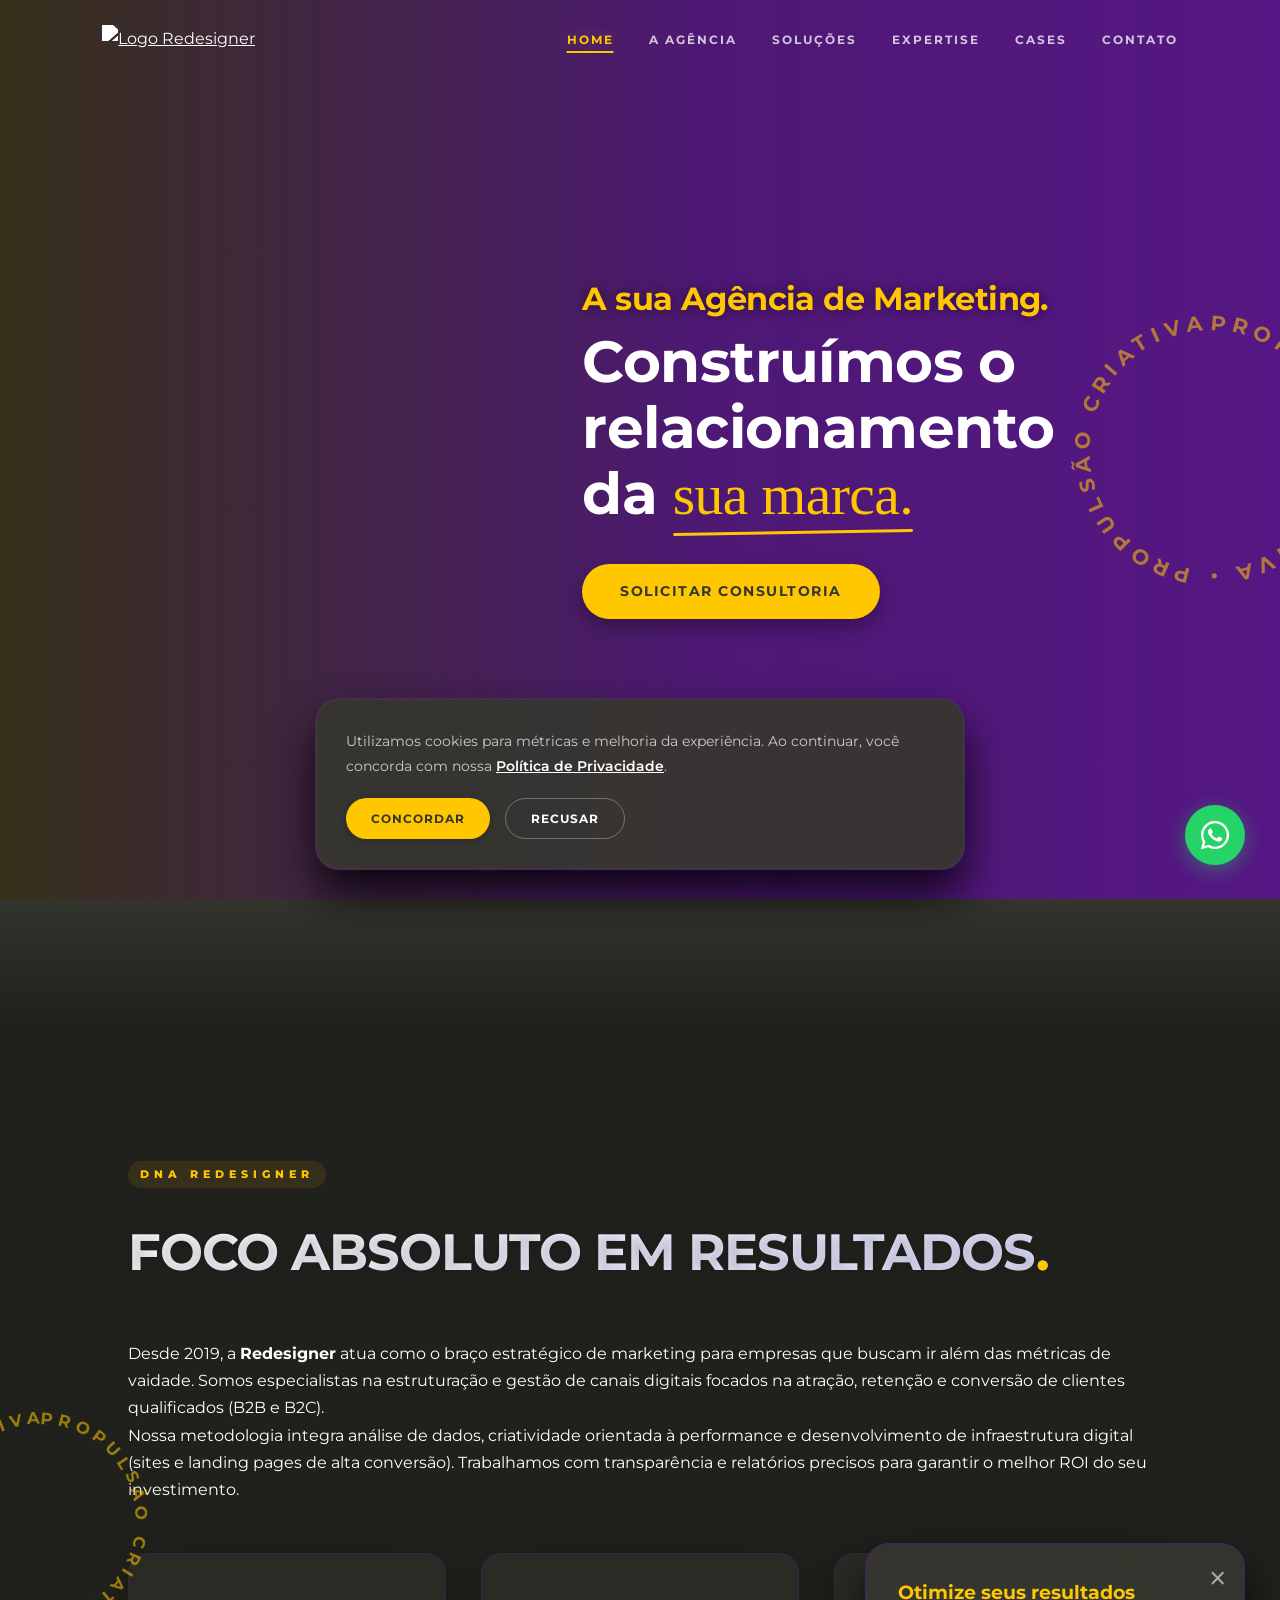
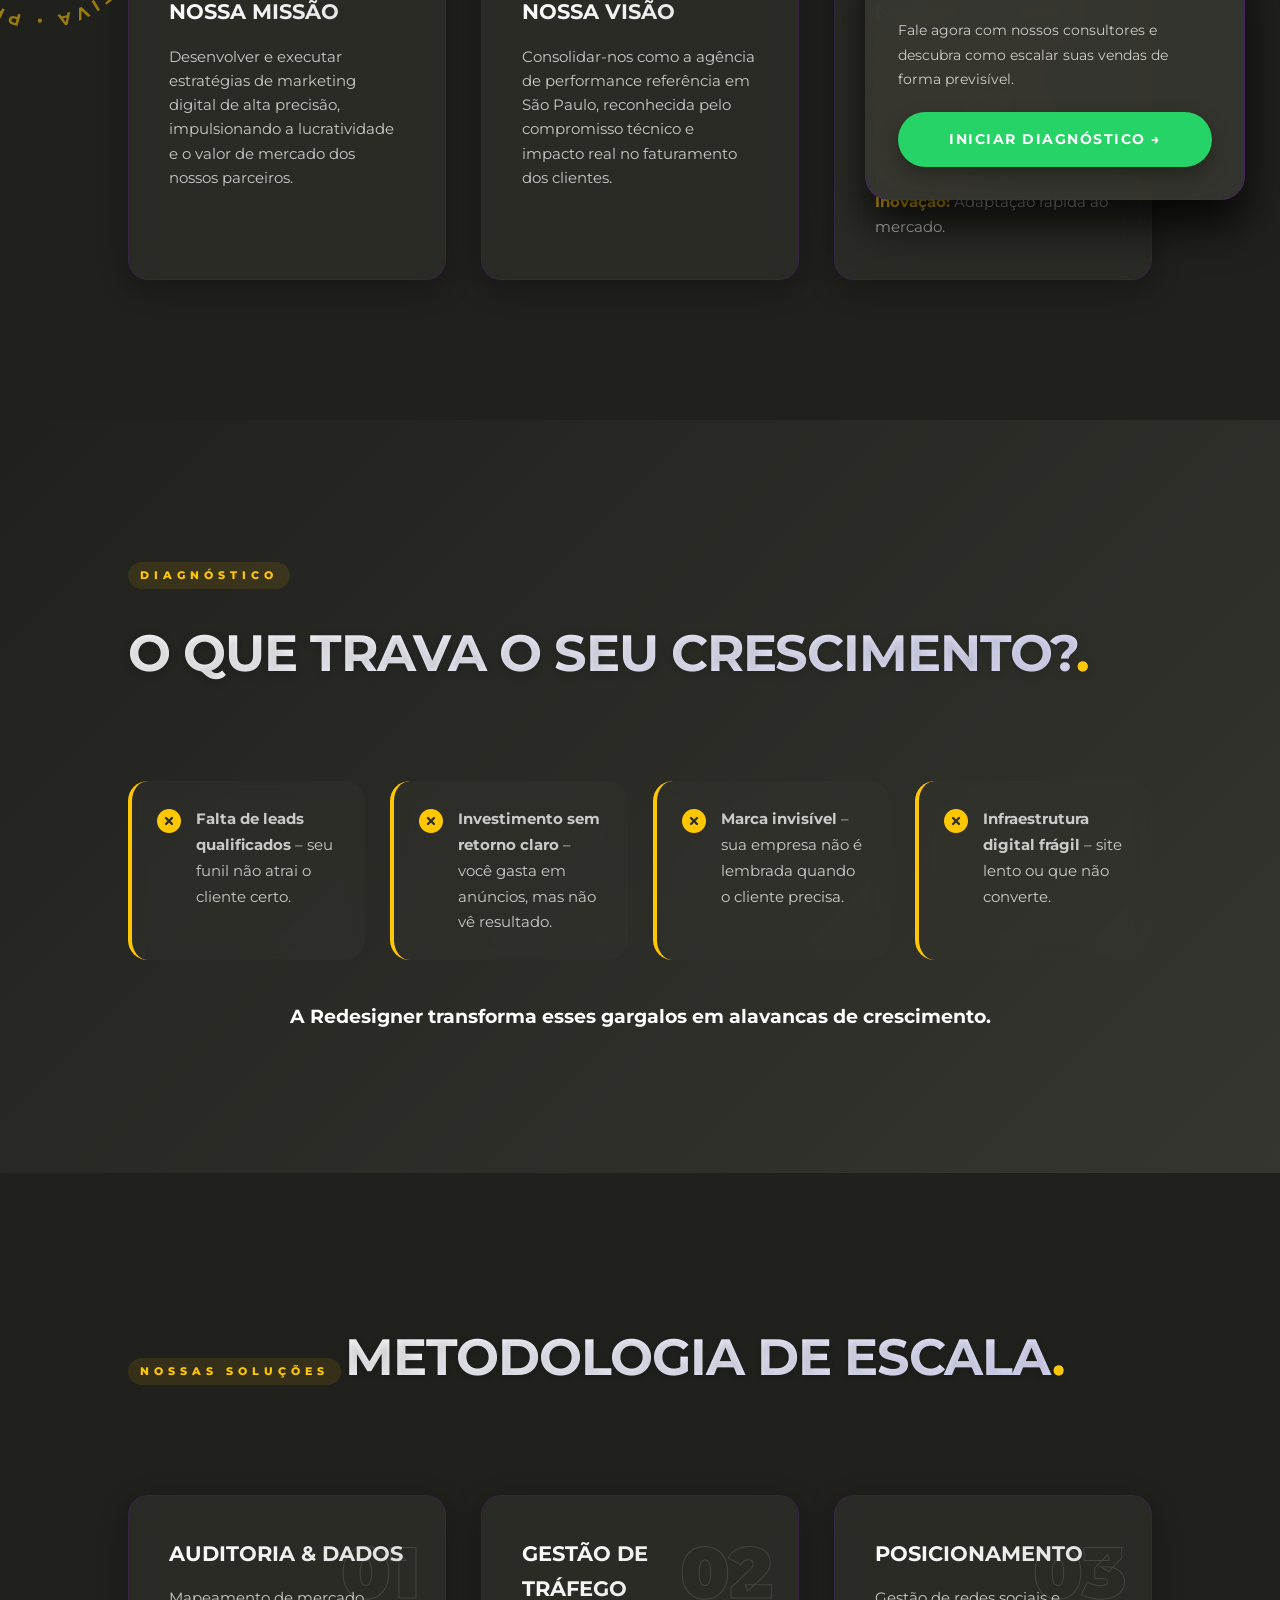
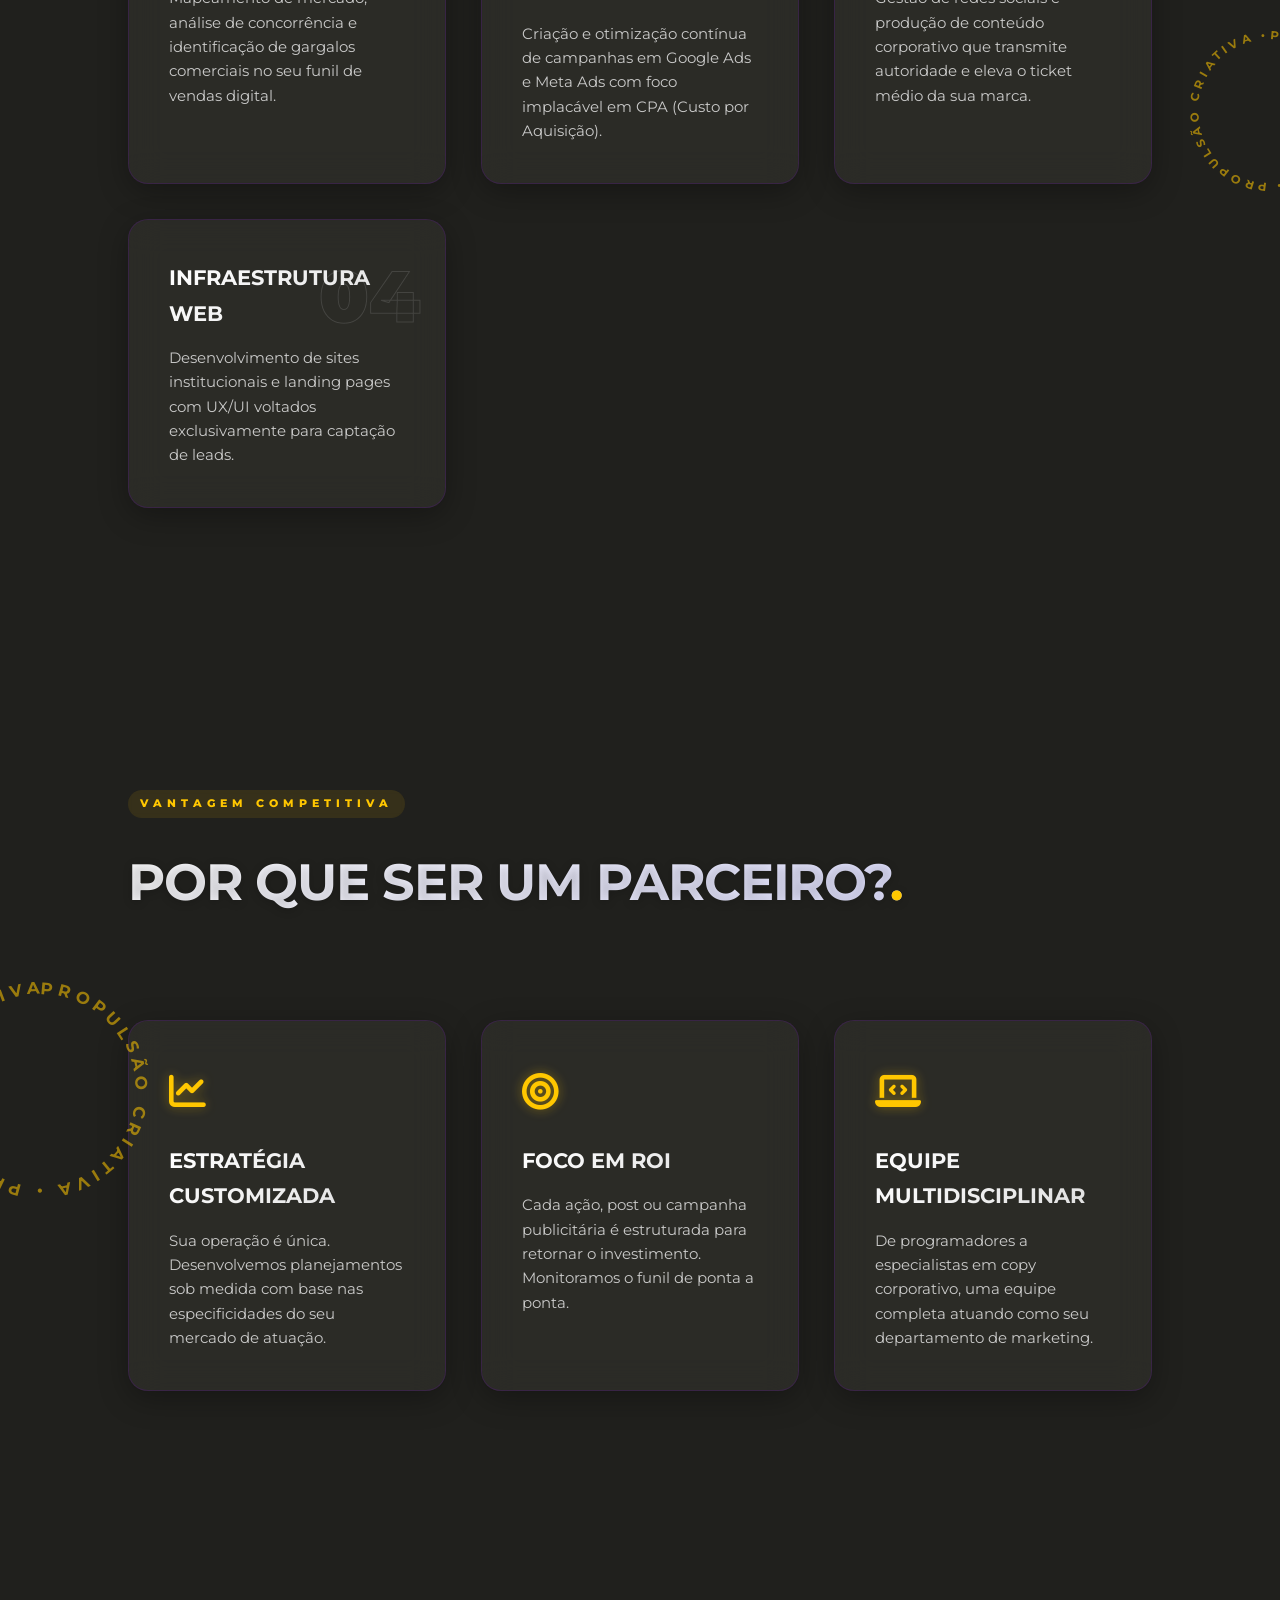
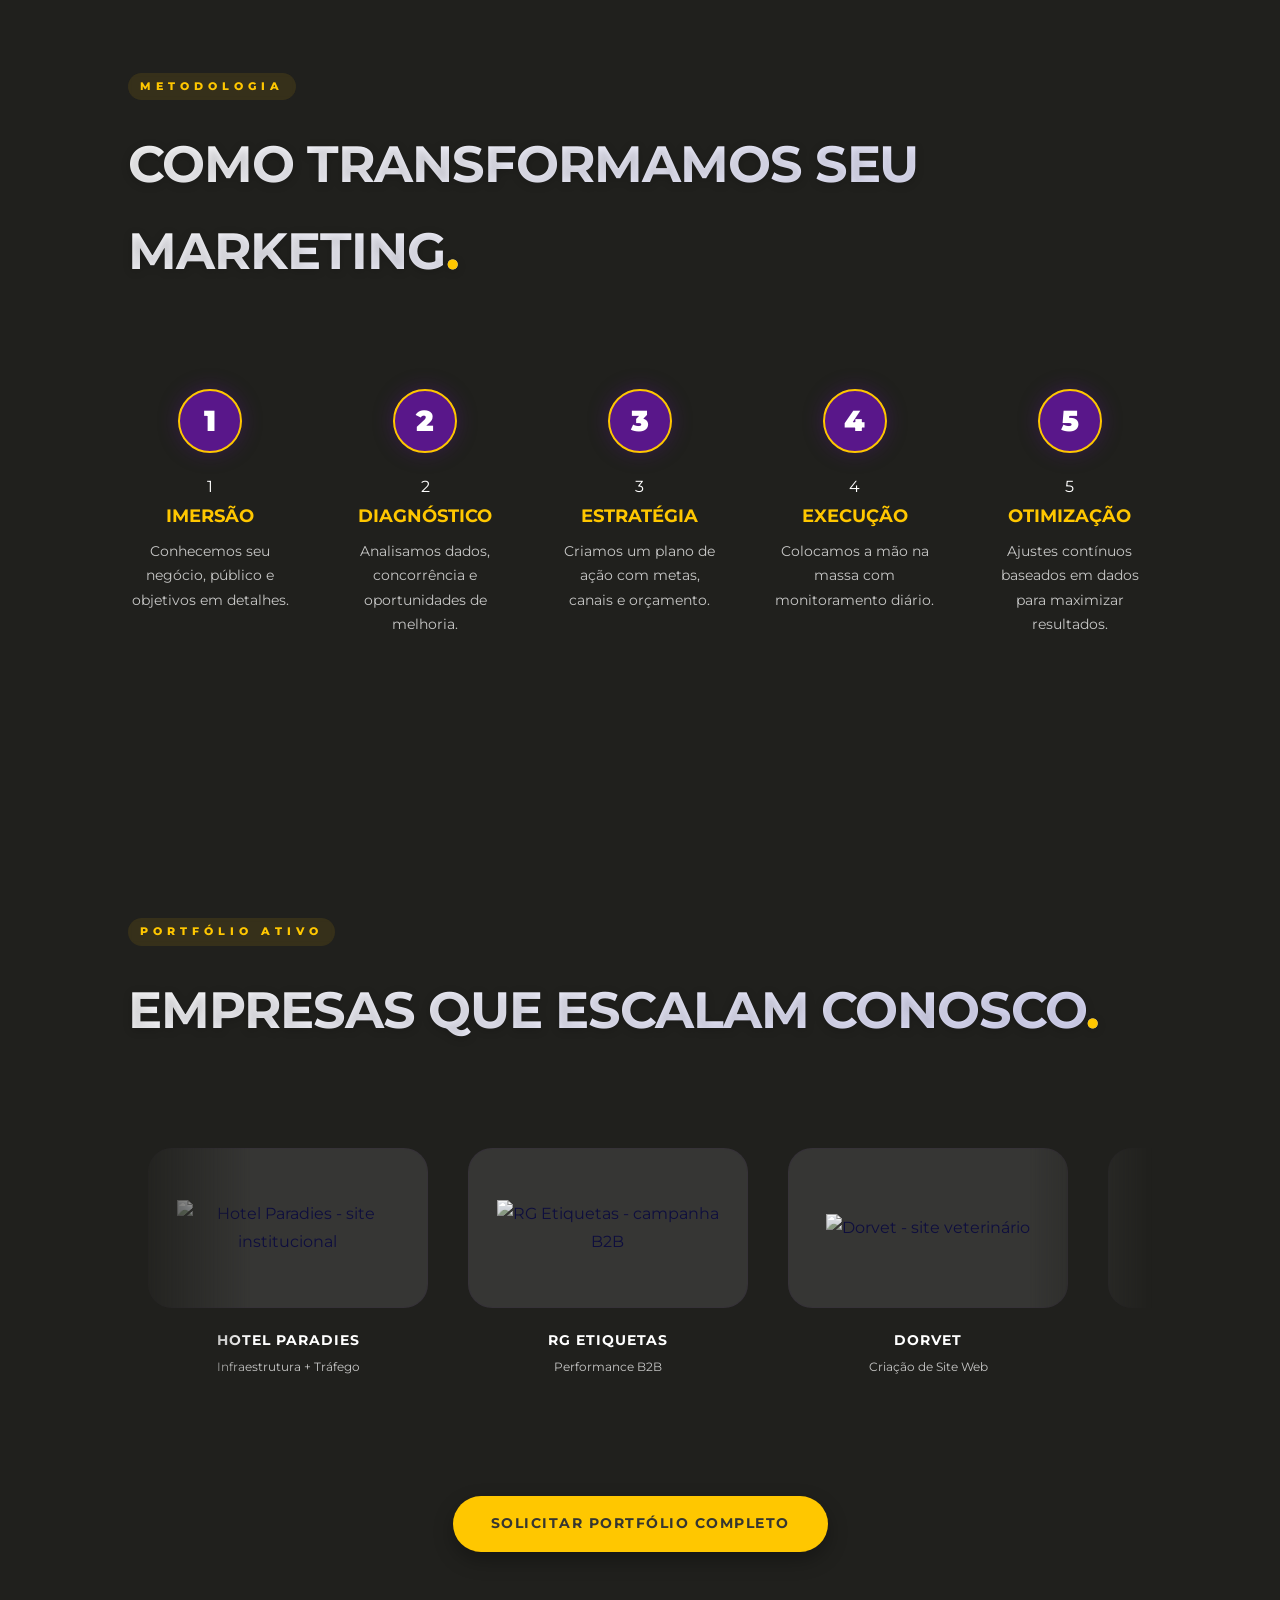
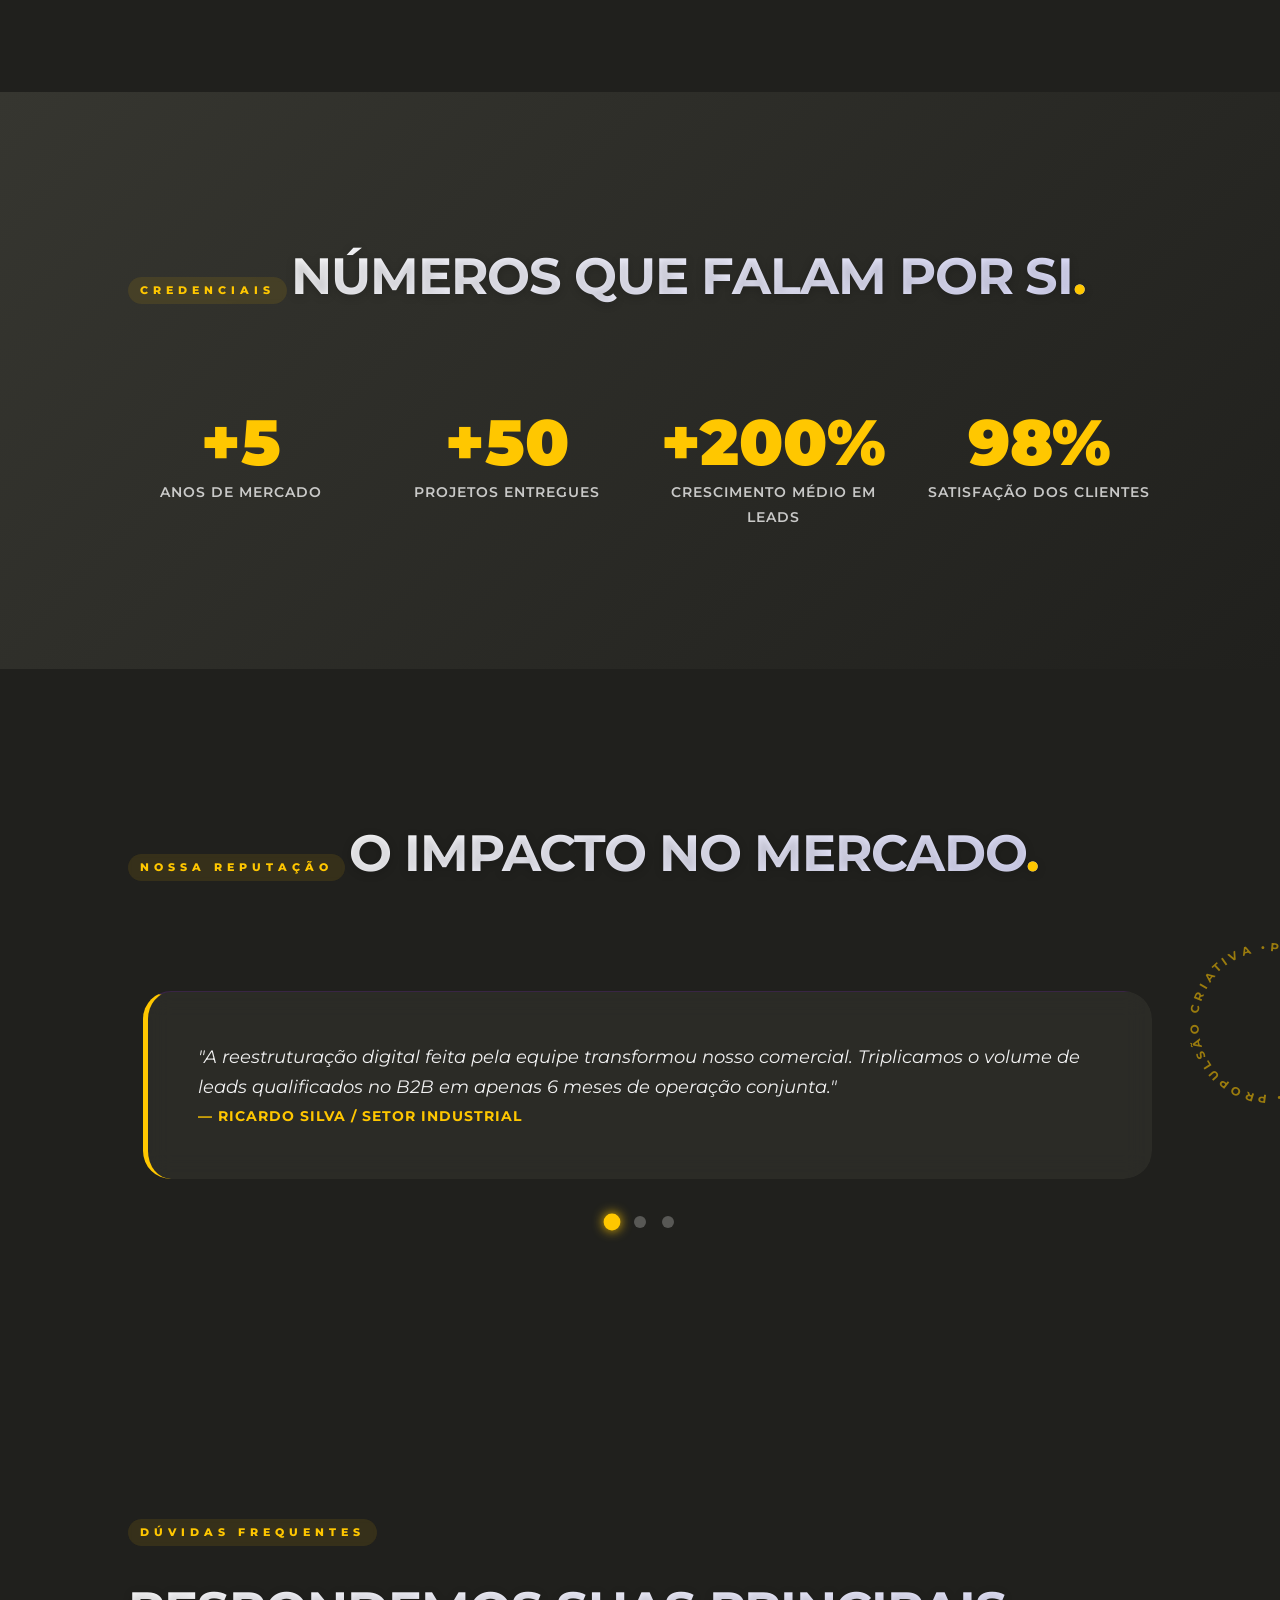
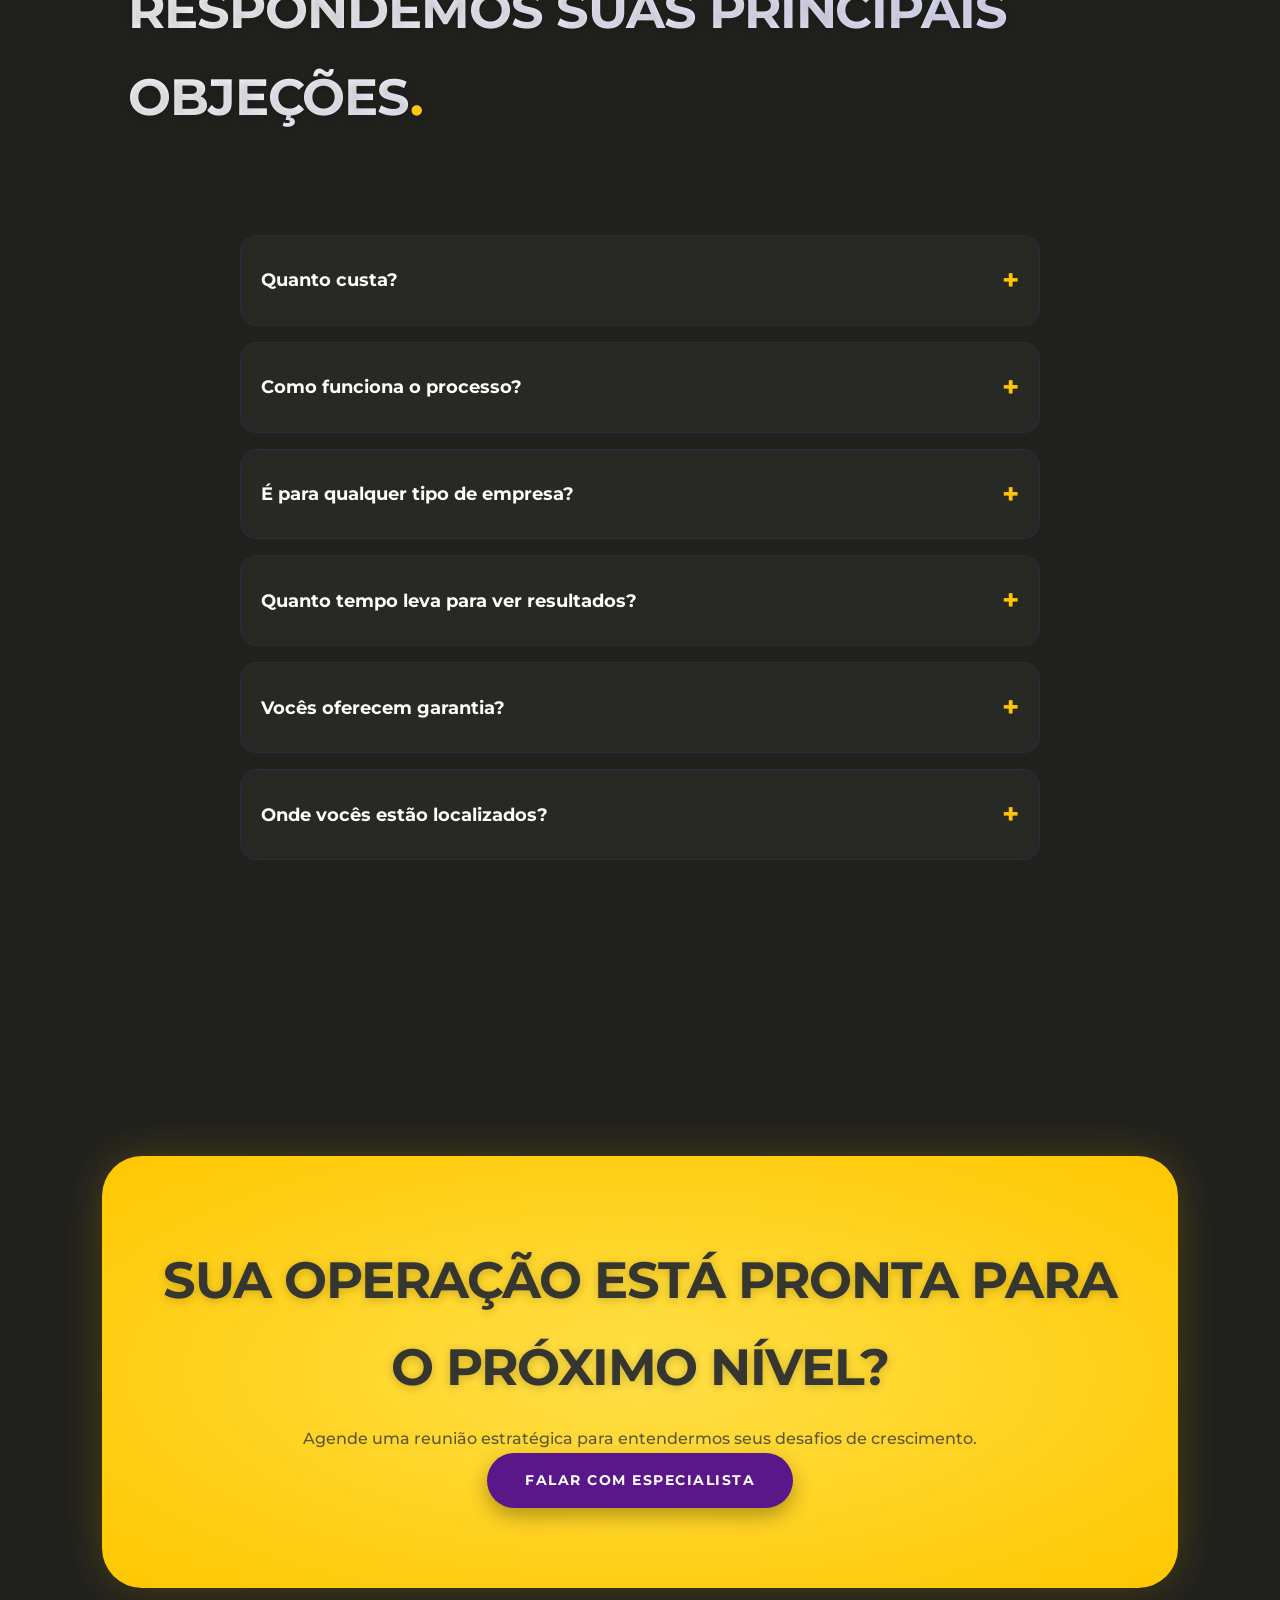
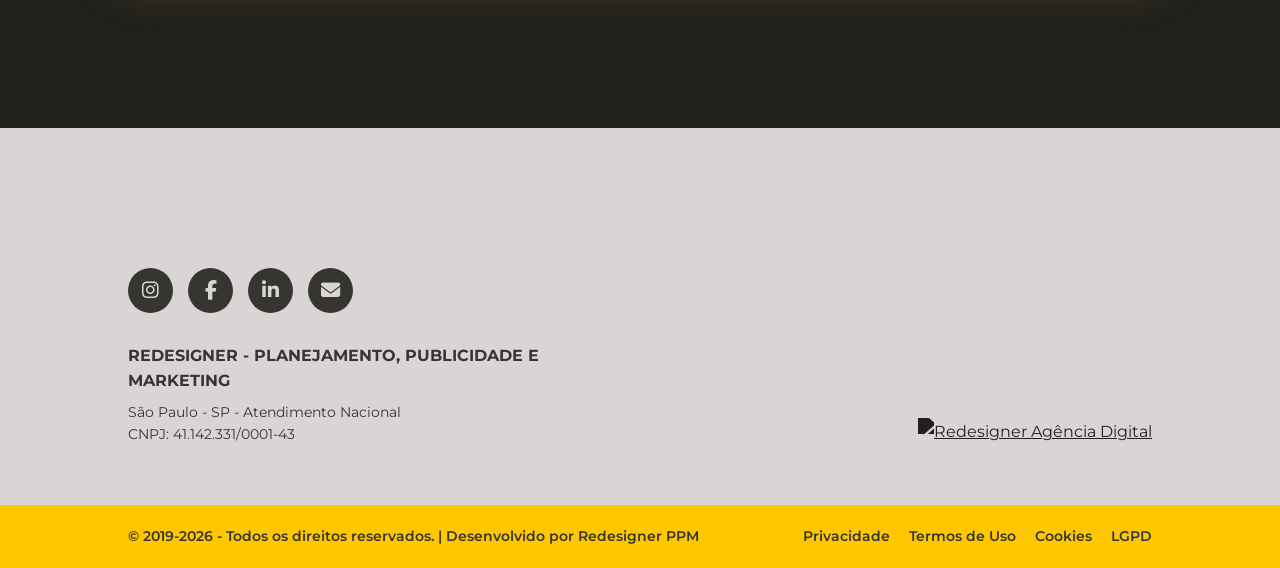
==== commit ecbc64b3: "Add files via upload atualizações" ====
--- a/index.html
+++ b/index.html
@@ -393,6 +393,12 @@
                         <div class="case-img-box"><img src="morada.png" alt="Pet Shop Morada dos Pássaros" loading="lazy"></div>
                         <h4>Morada dos Pássaros</h4>
                         <span>Soluções Digitais</span>
+                    </a>
+
+                    <a href="#" class="case-item" target="_blank" rel="noopener noreferrer">
+                        <div class="case-img-box"><img src="don-miguelito.png" alt="Don Miguelito" loading="lazy"></div>
+                        <h4>Don Miguelito</h4>
+                        <span> Desenvolvimento Web, Cardápio Digital e Físico </span>
                     </a>
                 </div>
             </div>
